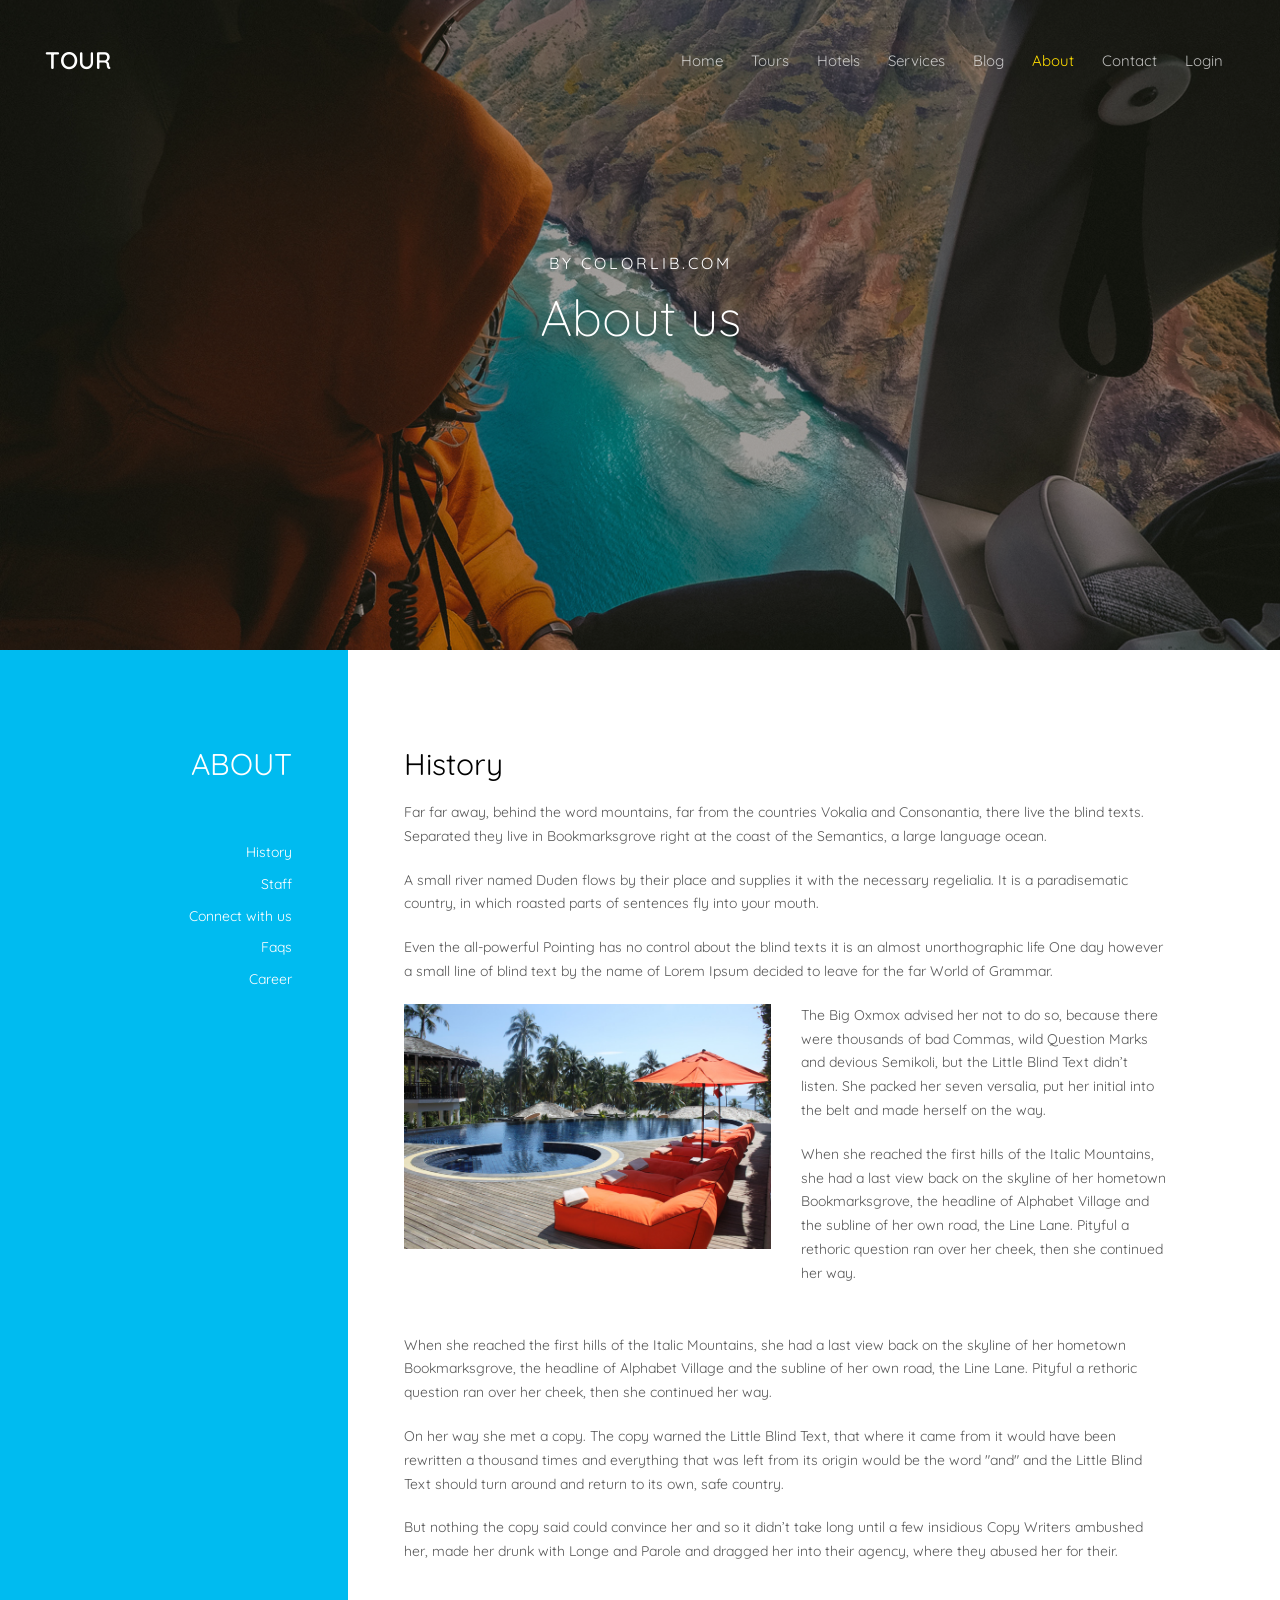
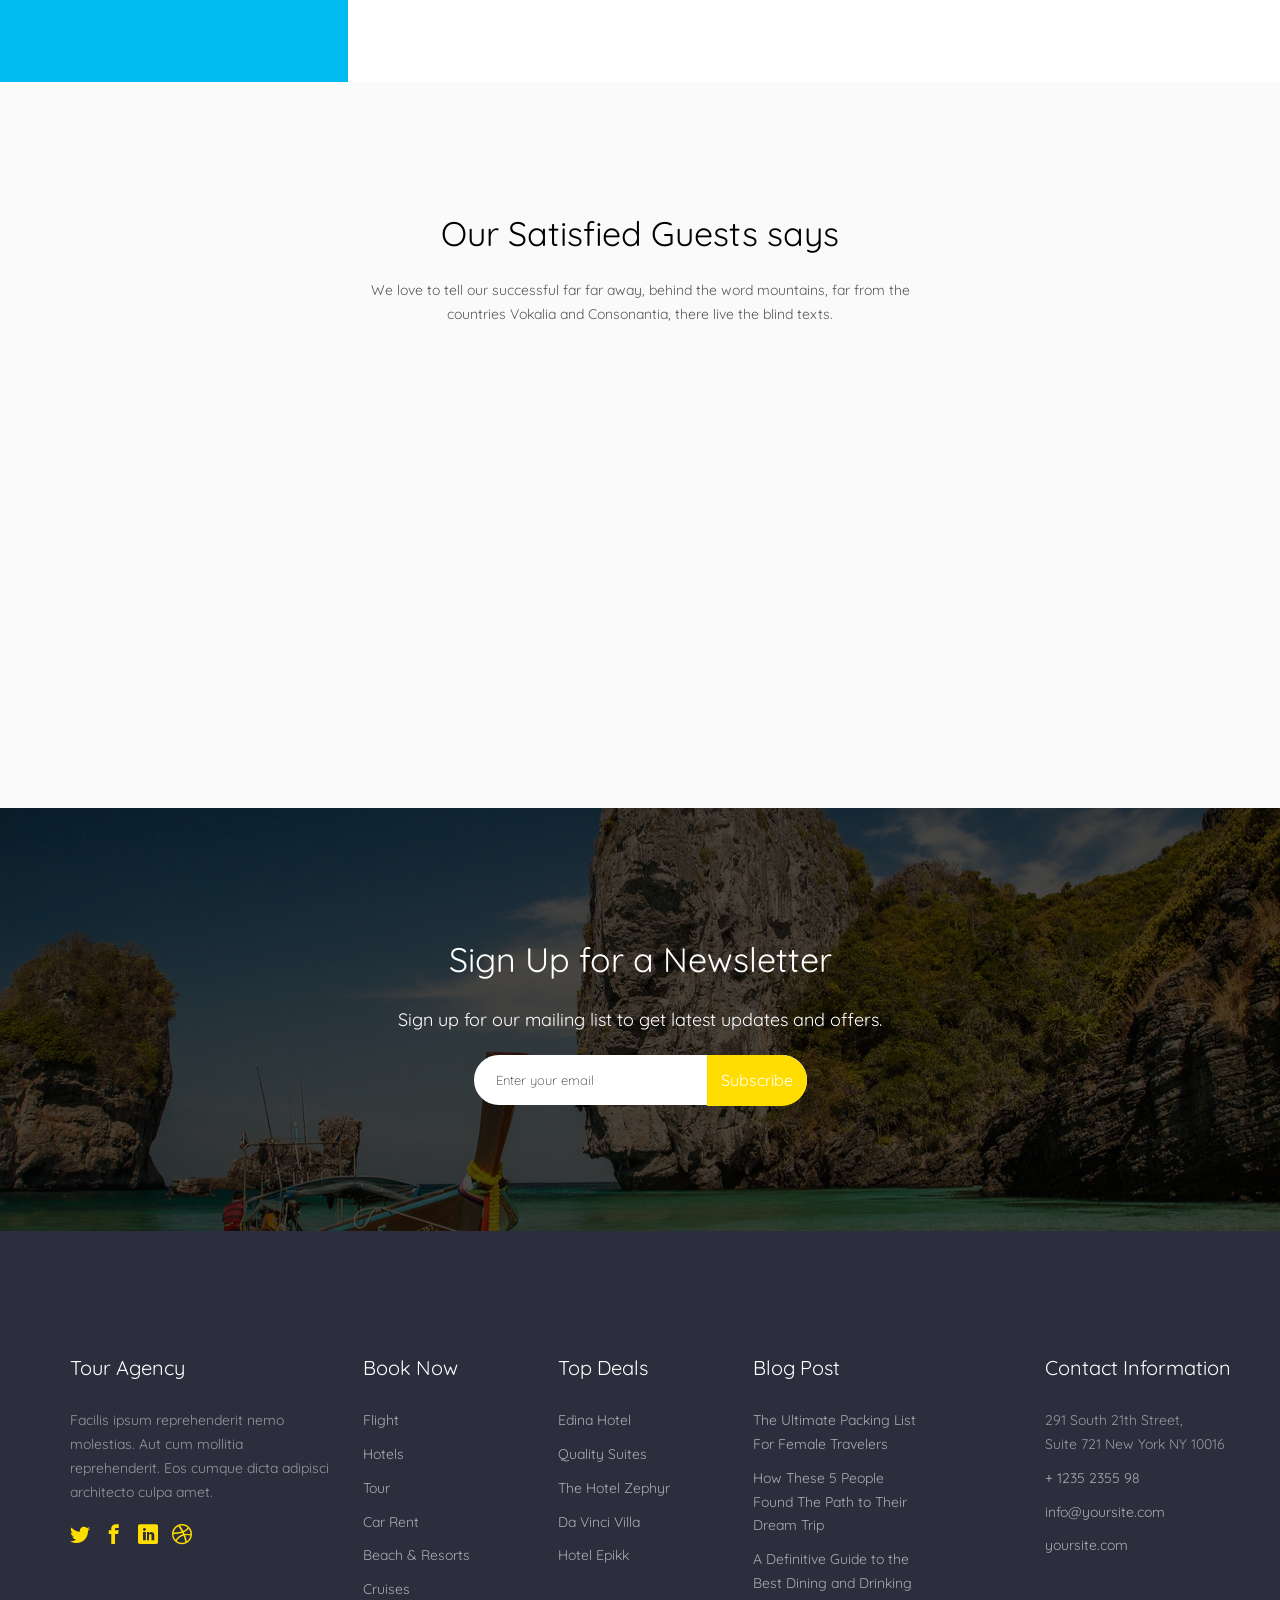
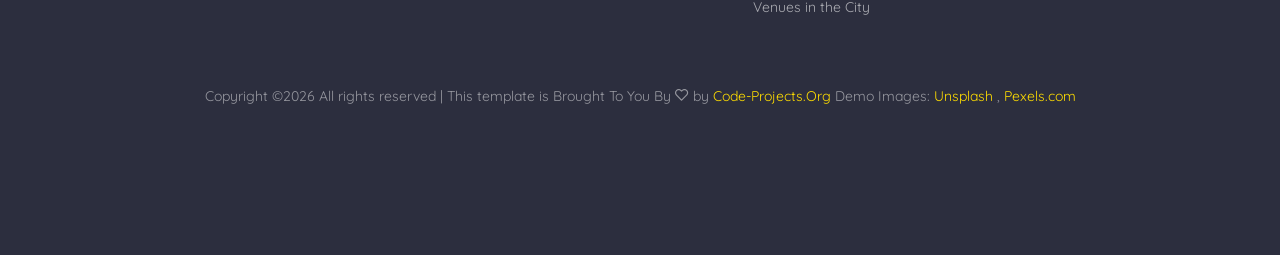
==== about.html @ 27e23cd4 "first" ====
<!DOCTYPE HTML>
<html>
	<head>
		<script src="https://assets.adobedtm.com/4ef014d90ea4/b63d1b15bfae/launch-63c313f4cd86-development.min.js" async></script>
		<meta charset="utf-8">
	<meta http-equiv="X-UA-Compatible" content="IE=edge">
	<title>Tour Template</title>
	<meta name="viewport" content="width=device-width, initial-scale=1">
	<meta name="description" content="" />
	<meta name="keywords" content="" />
	<meta name="author" content="" />

  <!-- Facebook and Twitter integration -->
	<meta property="og:title" content=""/>
	<meta property="og:image" content=""/>
	<meta property="og:url" content=""/>
	<meta property="og:site_name" content=""/>
	<meta property="og:description" content=""/>
	<meta name="twitter:title" content="" />
	<meta name="twitter:image" content="" />
	<meta name="twitter:url" content="" />
	<meta name="twitter:card" content="" />

	<link href="https://fonts.googleapis.com/css?family=Quicksand:300,400,500,700" rel="stylesheet">
	
	<!-- Animate.css -->
	<link rel="stylesheet" href="css/animate.css">
	<!-- Icomoon Icon Fonts-->
	<link rel="stylesheet" href="css/icomoon.css">
	<!-- Bootstrap  -->
	<link rel="stylesheet" href="css/bootstrap.css">

	<!-- Magnific Popup -->
	<link rel="stylesheet" href="css/magnific-popup.css">

	<!-- Flexslider  -->
	<link rel="stylesheet" href="css/flexslider.css">

	<!-- Owl Carousel -->
	<link rel="stylesheet" href="css/owl.carousel.min.css">
	<link rel="stylesheet" href="css/owl.theme.default.min.css">
	
	<!-- Date Picker -->
	<link rel="stylesheet" href="css/bootstrap-datepicker.css">
	<!-- Flaticons  -->
	<link rel="stylesheet" href="fonts/flaticon/font/flaticon.css">

	<!-- Theme style  -->
	<link rel="stylesheet" href="css/style.css">

	<!-- Modernizr JS -->
	<script src="js/modernizr-2.6.2.min.js"></script>
	<!-- FOR IE9 below -->
	<!--[if lt IE 9]>
	<script src="js/respond.min.js"></script>
	<![endif]-->
	<script src="js/dataLayer.js"></script>
	</head>
	<body>
		
	<div class="colorlib-loader"></div>

	<div id="page">
		<nav class="colorlib-nav" role="navigation">
			<div class="top-menu">
				<div class="container-fluid">
					<div class="row">
						<div class="col-xs-2">
							<div id="colorlib-logo"><a href="index.html">Tour</a></div>
						</div>
						<div class="col-xs-10 text-right menu-1">
							<ul>
								<li><a href="index.html">Home</a></li>
								<li class="has-dropdown">
									<a href="tours.html">Tours</a>
									<ul class="dropdown">
										<li><a href="#">Destination</a></li>
										<li><a href="#">Cruises</a></li>
										<li><a href="#">Hotels</a></li>
										<li><a href="#">Booking</a></li>
									</ul>
								</li>
								<li><a href="hotels.html">Hotels</a></li>
								<li><a href="services.html">Services</a></li>
								<li><a href="blog.html">Blog</a></li>
								<li class="active"><a href="about.html">About</a></li>
								<li><a href="contact.html">Contact</a></li>
								<li id="loggedIn"><a href="login.html">Login</a></li>
							</ul>
						</div>
					</div>
				</div>
			</div>
		</nav>
		<aside id="colorlib-hero">
			<div class="flexslider">
				<ul class="slides">
			   	<li style="background-image: url(images/cover-img-5.jpg);">
			   		<div class="overlay"></div>
			   		<div class="container-fluid">
			   			<div class="row">
				   			<div class="col-md-6 col-md-offset-3 col-sm-12 col-xs-12 slider-text">
				   				<div class="slider-text-inner text-center">
				   					<h2>by colorlib.com</h2>
				   					<h1>About us</h1>
				   				</div>
				   			</div>
				   		</div>
			   		</div>
			   	</li>
			  	</ul>
		  	</div>
		</aside>

		<div id="colorlib-about">
			<div class="container">
				<div class="row">
					<div class="about-flex">
						<div class="col-one-forth aside-stretch animate-box">
							<div class="row">
								<div class="col-md-12 about">
									<h2>About</h2>

									<ul>
										<li><a href="#">History</a></li>
										<li><a href="#">Staff</a></li>
										<li><a href="#">Connect with us</a></li>
										<li><a href="#">Faqs</a></li>
										<li><a href="#">Career</a></li>
									</ul>
								</div>
							</div>
						</div>
						<div class="col-three-forth animate-box">
							<h2>History</h2>
							<div class="row">
								<div class="col-md-12">
									<p>Far far away, behind the word mountains, far from the countries Vokalia and Consonantia, there live the blind texts. Separated they live in Bookmarksgrove right at the coast of the Semantics, a large language ocean.</p>

									<p>A small river named Duden flows by their place and supplies it with the necessary regelialia. It is a paradisematic country, in which roasted parts of sentences fly into your mouth.</p>

									<p>Even the all-powerful Pointing has no control about the blind texts it is an almost unorthographic life One day however a small line of blind text by the name of Lorem Ipsum decided to leave for the far World of Grammar.</p>

									<div class="row row-pb-sm">
										<div class="col-md-6">
											<img class="img-responsive" src="images/hotel-7.jpg" alt="">
										</div>
										<div class="col-md-6">
											<p>The Big Oxmox advised her not to do so, because there were thousands of bad Commas, wild Question Marks and devious Semikoli, but the Little Blind Text didn’t listen. She packed her seven versalia, put her initial into the belt and made herself on the way.</p>
											<p>When she reached the first hills of the Italic Mountains, she had a last view back on the skyline of her hometown Bookmarksgrove, the headline of Alphabet Village and the subline of her own road, the Line Lane. Pityful a rethoric question ran over her cheek, then she continued her way.</p>
										</div>
									</div>


									<p>When she reached the first hills of the Italic Mountains, she had a last view back on the skyline of her hometown Bookmarksgrove, the headline of Alphabet Village and the subline of her own road, the Line Lane. Pityful a rethoric question ran over her cheek, then she continued her way.</p>

									<p>On her way she met a copy. The copy warned the Little Blind Text, that where it came from it would have been rewritten a thousand times and everything that was left from its origin would be the word "and" and the Little Blind Text should turn around and return to its own, safe country.</p>

									<p>But nothing the copy said could convince her and so it didn’t take long until a few insidious Copy Writers ambushed her, made her drunk with Longe and Parole and dragged her into their agency, where they abused her for their.</p>
								</div>
							</div>
						</div>
					</div>
				</div>
			</div>
		</div>

		<div id="colorlib-testimony" class="colorlib-light-grey">
			<div class="container">
				<div class="row">
					<div class="col-md-6 col-md-offset-3 text-center colorlib-heading animate-box">
						<h2>Our Satisfied Guests says</h2>
						<p>We love to tell our successful far far away, behind the word mountains, far from the countries Vokalia and Consonantia, there live the blind texts.</p>
					</div>
				</div>
				<div class="row">
					<div class="col-md-8 col-md-offset-2 animate-box">						
						<div class="owl-carousel2">
							<div class="item">
								<div class="testimony text-center">
									<span class="img-user" style="background-image: url(images/person1.jpg);"></span>
									<span class="user">Alysha Myers</span>
									<small>Miami Florida, USA</small>
									<blockquote>
										<p>" A small river named Duden flows by their place and supplies it with the necessary regelialia.</p>
									</blockquote>
								</div>
							</div>
							<div class="item">
								<div class="testimony text-center">
									<span class="img-user" style="background-image: url(images/person2.jpg);"></span>
									<span class="user">James Fisher</span>
									<small>New York, USA</small>
									<blockquote>
										<p>One day however a small line of blind text by the name of Lorem Ipsum decided to leave for the far World of Grammar.</p>
									</blockquote>
								</div>
							</div>
							<div class="item">
								<div class="testimony text-center">
									<span class="img-user" style="background-image: url(images/person3.jpg);"></span>
									<span class="user">Jacob Webb</span>
									<small>Athens, Greece</small>
									<blockquote>
										<p>Alphabet Village and the subline of her own road, the Line Lane. Pityful a rethoric question ran over her cheek, then she continued her way.</p>
									</blockquote>
								</div>
							</div>
						</div>
					</div>
				</div>	
			</div>
		</div>

	
		<div id="colorlib-subscribe" style="background-image: url(images/img_bg_2.jpg);" data-stellar-background-ratio="0.5">
			<div class="overlay"></div>
			<div class="container">
				<div class="row">
					<div class="col-md-6 col-md-offset-3 text-center colorlib-heading animate-box">
						<h2>Sign Up for a Newsletter</h2>
						<p>Sign up for our mailing list to get latest updates and offers.</p>
						<form class="form-inline qbstp-header-subscribe">
							<div class="row">
								<div class="col-md-12 col-md-offset-0">
									<div class="form-group">
										<input type="text" class="form-control" id="email" placeholder="Enter your email">
										<button type="submit" class="btn btn-primary">Subscribe</button>
									</div>
								</div>
							</div>
						</form>
					</div>
				</div>
			</div>
		</div>

		<footer id="colorlib-footer" role="contentinfo">
			<div class="container">
				<div class="row row-pb-md">
					<div class="col-md-3 colorlib-widget">
						<h4>Tour Agency</h4>
						<p>Facilis ipsum reprehenderit nemo molestias. Aut cum mollitia reprehenderit. Eos cumque dicta adipisci architecto culpa amet.</p>
						<p>
							<ul class="colorlib-social-icons">
								<li><a href="#"><i class="icon-twitter"></i></a></li>
								<li><a href="#"><i class="icon-facebook"></i></a></li>
								<li><a href="#"><i class="icon-linkedin"></i></a></li>
								<li><a href="#"><i class="icon-dribbble"></i></a></li>
							</ul>
						</p>
					</div>
					<div class="col-md-2 colorlib-widget">
						<h4>Book Now</h4>
						<p>
							<ul class="colorlib-footer-links">
								<li><a href="#">Flight</a></li>
								<li><a href="#">Hotels</a></li>
								<li><a href="#">Tour</a></li>
								<li><a href="#">Car Rent</a></li>
								<li><a href="#">Beach &amp; Resorts</a></li>
								<li><a href="#">Cruises</a></li>
							</ul>
						</p>
					</div>
					<div class="col-md-2 colorlib-widget">
						<h4>Top Deals</h4>
						<p>
							<ul class="colorlib-footer-links">
								<li><a href="#">Edina Hotel</a></li>
								<li><a href="#">Quality Suites</a></li>
								<li><a href="#">The Hotel Zephyr</a></li>
								<li><a href="#">Da Vinci Villa</a></li>
								<li><a href="#">Hotel Epikk</a></li>
							</ul>
						</p>
					</div>
					<div class="col-md-2">
						<h4>Blog Post</h4>
						<ul class="colorlib-footer-links">
							<li><a href="#">The Ultimate Packing List For Female Travelers</a></li>
							<li><a href="#">How These 5 People Found The Path to Their Dream Trip</a></li>
							<li><a href="#">A Definitive Guide to the Best Dining and Drinking Venues in the City</a></li>
						</ul>
					</div>

					<div class="col-md-3 col-md-push-1">
						<h4>Contact Information</h4>
						<ul class="colorlib-footer-links">
							<li>291 South 21th Street, <br> Suite 721 New York NY 10016</li>
							<li><a href="tel://1234567920">+ 1235 2355 98</a></li>
							<li><a href="mailto:info@yoursite.com">info@yoursite.com</a></li>
							<li><a href="#">yoursite.com</a></li>
						</ul>
					</div>
				</div>
				<div class="row">
					<div class="col-md-12 text-center">
						<p>
					<!-- Link back to Colorlib can't be removed. Template is licensed under CC BY 3.0. -->
Copyright &copy;<script>document.write(new Date().getFullYear());</script> All rights reserved | This template is Brought To You By <i class="icon-heart2" aria-hidden="true"></i> by <a href="https://colorlib.com" target="_blank">Code-Projects.Org</a>
<!-- Link back to Colorlib can't be removed. Template is licensed under CC BY 3.0. --></span> 
							<span class="block">Demo Images: <a href="http://unsplash.co/" target="_blank">Unsplash</a> , <a href="http://pexels.com/" target="_blank">Pexels.com</a></span>
						</p>
					</div>
				</div>
			</div>
		</footer>
	</div>

	<div class="gototop js-top">
		<a href="#" class="js-gotop"><i class="icon-arrow-up2"></i></a>
	</div>

	<!-- jQuery -->
	<script src="js/jquery.min.js"></script>
	<!-- jQuery Easing -->
	<script src="js/jquery.easing.1.3.js"></script>
	<!-- Bootstrap -->
	<script src="js/bootstrap.min.js"></script>
	<!-- Waypoints -->
	<script src="js/jquery.waypoints.min.js"></script>
	<!-- Flexslider -->
	<script src="js/jquery.flexslider-min.js"></script>
	<!-- Owl carousel -->
	<script src="js/owl.carousel.min.js"></script>
	<!-- Magnific Popup -->
	<script src="js/jquery.magnific-popup.min.js"></script>
	<script src="js/magnific-popup-options.js"></script>
	<!-- Date Picker -->
	<script src="js/bootstrap-datepicker.js"></script>
	<!-- Stellar Parallax -->
	<script src="js/jquery.stellar.min.js"></script>

	<!-- Main -->
	<script src="js/main.js"></script>

	</body>
	<script>
		if(localStorage.getItem("loginStatus")){
			document.getElementById("loggedIn").innerHTML = "<a href='logout.html'>logout</a>"
			console.log(document.getElementById("loggedIn").innerHTML);
		}
		</script>
</html>
---- css/icomoon.css ----
@font-face {
  font-family: 'icomoon';
  src:  url('fonts/icomoon.eot?tmere9');
  src:  url('fonts/icomoon.eot?tmere9#iefix') format('embedded-opentype'),
    url('fonts/icomoon.ttf?tmere9') format('truetype'),
    url('fonts/icomoon.woff?tmere9') format('woff'),
    url('fonts/icomoon.svg?tmere9#icomoon') format('svg');
  font-weight: normal;
  font-style: normal;
}

[class^="icon-"], [class*=" icon-"] {
  /* use !important to prevent issues with browser extensions that change fonts */
  font-family: 'icomoon' !important;
  speak: none;
  font-style: normal;
  font-weight: normal;
  font-variant: normal;
  text-transform: none;
  line-height: 1;

  /* Better Font Rendering =========== */
  -webkit-font-smoothing: antialiased;
  -moz-osx-font-smoothing: grayscale;
}

.icon-activity:before {
  content: "\e900";
}
.icon-airplay:before {
  content: "\e901";
}
.icon-alert-circle:before {
  content: "\e902";
}
.icon-alert-octagon:before {
  content: "\e903";
}
.icon-alert-triangle:before {
  content: "\e904";
}
.icon-align-center:before {
  content: "\e905";
}
.icon-align-justify:before {
  content: "\e906";
}
.icon-align-left:before {
  content: "\e907";
}
.icon-align-right:before {
  content: "\e908";
}
.icon-anchor:before {
  content: "\e909";
}
.icon-aperture:before {
  content: "\e90a";
}
.icon-arrow-down3:before {
  content: "\e90b";
}
.icon-arrow-down-circle:before {
  content: "\e90c";
}
.icon-arrow-down-left3:before {
  content: "\e90d";
}
.icon-arrow-down-right3:before {
  content: "\e90e";
}
.icon-arrow-left3:before {
  content: "\e90f";
}
.icon-arrow-left-circle:before {
  content: "\e910";
}
.icon-arrow-right3:before {
  content: "\e911";
}
.icon-arrow-right-circle:before {
  content: "\e912";
}
.icon-arrow-up3:before {
  content: "\e913";
}
.icon-arrow-up-circle:before {
  content: "\e914";
}
.icon-arrow-up-left3:before {
  content: "\e915";
}
.icon-arrow-up-right3:before {
  content: "\e916";
}
.icon-at-sign:before {
  content: "\e917";
}
.icon-award:before {
  content: "\e918";
}
.icon-bar-chart:before {
  content: "\e919";
}
.icon-bar-chart-2:before {
  content: "\e91a";
}
.icon-battery:before {
  content: "\e91b";
}
.icon-battery-charging:before {
  content: "\e91c";
}
.icon-bell2:before {
  content: "\e91d";
}
.icon-bell-off:before {
  content: "\e91e";
}
.icon-bluetooth:before {
  content: "\e91f";
}
.icon-bold2:before {
  content: "\e920";
}
.icon-book2:before {
  content: "\e921";
}
.icon-book-open:before {
  content: "\e922";
}
.icon-bookmark2:before {
  content: "\e923";
}
.icon-box:before {
  content: "\e924";
}
.icon-briefcase2:before {
  content: "\e925";
}
.icon-calendar2:before {
  content: "\e926";
}
.icon-camera2:before {
  content: "\e927";
}
.icon-camera-off:before {
  content: "\e928";
}
.icon-cast:before {
  content: "\e929";
}
.icon-check:before {
  content: "\e92a";
}
.icon-check-circle:before {
  content: "\e92b";
}
.icon-check-square:before {
  content: "\e92c";
}
.icon-chevron-down:before {
  content: "\e92d";
}
.icon-chevron-left:before {
  content: "\e92e";
}
.icon-chevron-right:before {
  content: "\e92f";
}
.icon-chevron-up:before {
  content: "\e930";
}
.icon-chevrons-down:before {
  content: "\e931";
}
.icon-chevrons-left:before {
  content: "\e932";
}
.icon-chevrons-right:before {
  content: "\e933";
}
.icon-chevrons-up:before {
  content: "\e934";
}
.icon-chrome2:before {
  content: "\e935";
}
.icon-circle:before {
  content: "\e936";
}
.icon-clipboard2:before {
  content: "\e937";
}
.icon-clock3:before {
  content: "\e938";
}
.icon-cloud2:before {
  content: "\e939";
}
.icon-cloud-drizzle:before {
  content: "\e93a";
}
.icon-cloud-lightning:before {
  content: "\e93b";
}
.icon-cloud-off:before {
  content: "\e93c";
}
.icon-cloud-rain:before {
  content: "\e93d";
}
.icon-cloud-snow:before {
  content: "\e93e";
}
.icon-code:before {
  content: "\e93f";
}
.icon-codepen2:before {
  content: "\e940";
}
.icon-command2:before {
  content: "\e941";
}
.icon-compass3:before {
  content: "\e942";
}
.icon-copy2:before {
  content: "\e943";
}
.icon-corner-down-left:before {
  content: "\e944";
}
.icon-corner-down-right:before {
  content: "\e945";
}
.icon-corner-left-down:before {
  content: "\e946";
}
.icon-corner-left-up:before {
  content: "\e947";
}
.icon-corner-right-down:before {
  content: "\e948";
}
.icon-corner-right-up:before {
  content: "\e949";
}
.icon-corner-up-left:before {
  content: "\e94a";
}
.icon-corner-up-right:before {
  content: "\e94b";
}
.icon-cpu:before {
  content: "\e94c";
}
.icon-credit-card2:before {
  content: "\e94d";
}
.icon-crop2:before {
  content: "\e94e";
}
.icon-crosshair:before {
  content: "\e94f";
}
.icon-database2:before {
  content: "\e950";
}
.icon-delete:before {
  content: "\e951";
}
.icon-disc:before {
  content: "\e952";
}
.icon-dollar-sign:before {
  content: "\e953";
}
.icon-download4:before {
  content: "\e954";
}
.icon-download-cloud:before {
  content: "\e955";
}
.icon-droplet2:before {
  content: "\e956";
}
.icon-edit:before {
  content: "\e957";
}
.icon-edit-2:before {
  content: "\e958";
}
.icon-edit-3:before {
  content: "\e959";
}
.icon-external-link:before {
  content: "\e95a";
}
.icon-eye2:before {
  content: "\e95b";
}
.icon-eye-off:before {
  content: "\e95c";
}
.icon-facebook3:before {
  content: "\e95d";
}
.icon-fast-forward:before {
  content: "\e95e";
}
.icon-feather:before {
  content: "\e95f";
}
.icon-file:before {
  content: "\e960";
}
.icon-file-minus:before {
  content: "\e961";
}
.icon-file-plus:before {
  content: "\e962";
}
.icon-file-text3:before {
  content: "\e963";
}
.icon-film2:before {
  content: "\e964";
}
.icon-filter2:before {
  content: "\e965";
}
.icon-flag2:before {
  content: "\e966";
}
.icon-folder2:before {
  content: "\e967";
}
.icon-folder-minus2:before {
  content: "\e968";
}
.icon-folder-plus2:before {
  content: "\e969";
}
.icon-git-branch:before {
  content: "\e96a";
}
.icon-git-commit:before {
  content: "\e96b";
}
.icon-git-merge:before {
  content: "\e96c";
}
.icon-git-pull-request:before {
  content: "\e96d";
}
.icon-github2:before {
  content: "\e96e";
}
.icon-gitlab:before {
  content: "\e96f";
}
.icon-globe:before {
  content: "\e970";
}
.icon-grid:before {
  content: "\e971";
}
.icon-hard-drive:before {
  content: "\e972";
}
.icon-hash:before {
  content: "\e973";
}
.icon-headphones2:before {
  content: "\e974";
}
.icon-heart2:before {
  content: "\e975";
}
.icon-help-circle:before {
  content: "\e976";
}
.icon-home4:before {
  content: "\e977";
}
.icon-image2:before {
  content: "\e978";
}
.icon-inbox:before {
  content: "\e979";
}
.icon-info2:before {
  content: "\e97a";
}
.icon-instagram2:before {
  content: "\e97b";
}
.icon-italic2:before {
  content: "\e97c";
}
.icon-layers:before {
  content: "\e97d";
}
.icon-layout:before {
  content: "\e97e";
}
.icon-life-buoy:before {
  content: "\e97f";
}
.icon-link2:before {
  content: "\e980";
}
.icon-link-2:before {
  content: "\e981";
}
.icon-linkedin3:before {
  content: "\e982";
}
.icon-list3:before {
  content: "\e983";
}
.icon-loader:before {
  content: "\e984";
}
.icon-lock2:before {
  content: "\e985";
}
.icon-log-in:before {
  content: "\e986";
}
.icon-log-out:before {
  content: "\e987";
}
.icon-mail5:before {
  content: "\e988";
}
.icon-map3:before {
  content: "\e989";
}
.icon-map-pin:before {
  content: "\e98a";
}
.icon-maximize:before {
  content: "\e98b";
}
.icon-maximize-2:before {
  content: "\e98c";
}
.icon-menu5:before {
  content: "\e98d";
}
.icon-message-circle:before {
  content: "\e98e";
}
.icon-message-square:before {
  content: "\e98f";
}
.icon-mic2:before {
  content: "\e990";
}
.icon-mic-off:before {
  content: "\e991";
}
.icon-minimize:before {
  content: "\e992";
}
.icon-minimize-2:before {
  content: "\e993";
}
.icon-minus2:before {
  content: "\e994";
}
.icon-minus-circle:before {
  content: "\e995";
}
.icon-minus-square:before {
  content: "\e996";
}
.icon-monitor:before {
  content: "\e997";
}
.icon-moon:before {
  content: "\e998";
}
.icon-more-horizontal:before {
  content: "\e999";
}
.icon-more-vertical:before {
  content: "\e99a";
}
.icon-move:before {
  content: "\e99b";
}
.icon-music2:before {
  content: "\e99c";
}
.icon-navigation:before {
  content: "\e99d";
}
.icon-navigation-2:before {
  content: "\e99e";
}
.icon-octagon:before {
  content: "\e99f";
}
.icon-package:before {
  content: "\e9a0";
}
.icon-paperclip:before {
  content: "\e9a1";
}
.icon-pause3:before {
  content: "\e9a2";
}
.icon-pause-circle:before {
  content: "\e9a3";
}
.icon-percent:before {
  content: "\e9a4";
}
.icon-phone2:before {
  content: "\e9a5";
}
.icon-phone-call:before {
  content: "\e9a6";
}
.icon-phone-forwarded:before {
  content: "\e9a7";
}
.icon-phone-incoming:before {
  content: "\e9a8";
}
.icon-phone-missed:before {
  content: "\e9a9";
}
.icon-phone-off:before {
  content: "\e9aa";
}
.icon-phone-outgoing:before {
  content: "\e9ab";
}
.icon-pie-chart2:before {
  content: "\e9ac";
}
.icon-play4:before {
  content: "\e9ad";
}
.icon-play-circle:before {
  content: "\e9ae";
}
.icon-plus2:before {
  content: "\e9af";
}
.icon-plus-circle:before {
  content: "\e9b0";
}
.icon-plus-square:before {
  content: "\e9b1";
}
.icon-pocket:before {
  content: "\e9b2";
}
.icon-power2:before {
  content: "\e9b3";
}
.icon-printer2:before {
  content: "\e9b4";
}
.icon-radio:before {
  content: "\e9b5";
}
.icon-refresh-ccw:before {
  content: "\e9b6";
}
.icon-refresh-cw:before {
  content: "\e9b7";
}
.icon-repeat:before {
  content: "\e9b8";
}
.icon-rewind:before {
  content: "\e9b9";
}
.icon-rotate-ccw:before {
  content: "\e9ba";
}
.icon-rotate-cw:before {
  content: "\e9bb";
}
.icon-rss3:before {
  content: "\e9bc";
}
.icon-save:before {
  content: "\e9bd";
}
.icon-scissors2:before {
  content: "\e9be";
}
.icon-search2:before {
  content: "\e9bf";
}
.icon-send:before {
  content: "\e9c0";
}
.icon-server:before {
  content: "\e9c1";
}
.icon-settings:before {
  content: "\e9c2";
}
.icon-share3:before {
  content: "\e9c3";
}
.icon-share-2:before {
  content: "\e9c4";
}
.icon-shield2:before {
  content: "\e9c5";
}
.icon-shield-off:before {
  content: "\e9c6";
}
.icon-shopping-bag:before {
  content: "\e9c7";
}
.icon-shopping-cart:before {
  content: "\e9c8";
}
.icon-shuffle2:before {
  content: "\e9c9";
}
.icon-sidebar:before {
  content: "\e9ca";
}
.icon-skip-back:before {
  content: "\e9cb";
}
.icon-skip-forward:before {
  content: "\e9cc";
}
.icon-slack:before {
  content: "\e9cd";
}
.icon-slash:before {
  content: "\e9ce";
}
.icon-sliders:before {
  content: "\e9cf";
}
.icon-smartphone:before {
  content: "\e9d0";
}
.icon-speaker:before {
  content: "\e9d1";
}
.icon-square:before {
  content: "\e9d2";
}
.icon-star:before {
  content: "\e9d3";
}
.icon-stop-circle:before {
  content: "\e9d4";
}
.icon-sun2:before {
  content: "\e9d5";
}
.icon-sunrise:before {
  content: "\e9d6";
}
.icon-sunset:before {
  content: "\e9d7";
}
.icon-tablet2:before {
  content: "\e9d8";
}
.icon-tag:before {
  content: "\e9d9";
}
.icon-target2:before {
  content: "\e9da";
}
.icon-terminal2:before {
  content: "\e9db";
}
.icon-thermometer:before {
  content: "\e9dc";
}
.icon-thumbs-down:before {
  content: "\e9dd";
}
.icon-thumbs-up:before {
  content: "\e9de";
}
.icon-toggle-left:before {
  content: "\e9df";
}
.icon-toggle-right:before {
  content: "\e9e0";
}
.icon-trash:before {
  content: "\e9e1";
}
.icon-trash-2:before {
  content: "\e9e2";
}
.icon-trending-down:before {
  content: "\e9e3";
}
.icon-trending-up:before {
  content: "\e9e4";
}
.icon-triangle:before {
  content: "\e9e5";
}
.icon-truck2:before {
  content: "\e9e6";
}
.icon-tv2:before {
  content: "\e9e7";
}
.icon-twitter2:before {
  content: "\e9e8";
}
.icon-type:before {
  content: "\e9e9";
}
.icon-umbrella:before {
  content: "\e9ea";
}
.icon-underline2:before {
  content: "\e9eb";
}
.icon-unlock:before {
  content: "\e9ec";
}
.icon-upload4:before {
  content: "\e9ed";
}
.icon-upload-cloud:before {
  content: "\e9ee";
}
.icon-user2:before {
  content: "\e9ef";
}
.icon-user-check2:before {
  content: "\e9f0";
}
.icon-user-minus2:before {
  content: "\e9f1";
}
.icon-user-plus2:before {
  content: "\e9f2";
}
.icon-user-x:before {
  content: "\e9f3";
}
.icon-users2:before {
  content: "\e9f4";
}
.icon-video:before {
  content: "\e9f5";
}
.icon-video-off:before {
  content: "\e9f6";
}
.icon-voicemail:before {
  content: "\e9f7";
}
.icon-volume:before {
  content: "\e9f8";
}
.icon-volume-1:before {
  content: "\e9f9";
}
.icon-volume-2:before {
  content: "\e9fa";
}
.icon-volume-x:before {
  content: "\e9fb";
}
.icon-watch:before {
  content: "\e9fc";
}
.icon-wifi:before {
  content: "\e9fd";
}
.icon-wifi-off:before {
  content: "\e9fe";
}
.icon-wind:before {
  content: "\e9ff";
}
.icon-x:before {
  content: "\ea00";
}
.icon-x-circle:before {
  content: "\ea01";
}
.icon-x-square:before {
  content: "\ea02";
}
.icon-zap:before {
  content: "\ea03";
}
.icon-zap-off:before {
  content: "\ea04";
}
.icon-zoom-in2:before {
  content: "\ea05";
}
.icon-zoom-out2:before {
  content: "\ea06";
}
.icon-times:before {
  content: "\ea07";
}
.icon-tick:before {
  content: "\ea08";
}
.icon-plus3:before {
  content: "\ea09";
}
.icon-minus3:before {
  content: "\ea0a";
}
.icon-equals:before {
  content: "\ea0b";
}
.icon-divide:before {
  content: "\ea0c";
}
.icon-chevron-right2:before {
  content: "\ea0d";
}
.icon-chevron-left2:before {
  content: "\ea0e";
}
.icon-arrow-right-thick:before {
  content: "\ea0f";
}
.icon-arrow-left-thick:before {
  content: "\ea10";
}
.icon-th-small:before {
  content: "\ea11";
}
.icon-th-menu:before {
  content: "\ea12";
}
.icon-th-list:before {
  content: "\ea13";
}
.icon-th-large:before {
  content: "\ea14";
}
.icon-home5:before {
  content: "\ea15";
}
.icon-arrow-forward:before {
  content: "\ea16";
}
.icon-arrow-back:before {
  content: "\ea17";
}
.icon-rss4:before {
  content: "\ea18";
}
.icon-location3:before {
  content: "\ea19";
}
.icon-link3:before {
  content: "\ea1a";
}
.icon-image3:before {
  content: "\ea1b";
}
.icon-arrow-up-thick:before {
  content: "\ea1c";
}
.icon-arrow-down-thick:before {
  content: "\ea1d";
}
.icon-starburst:before {
  content: "\ea1e";
}
.icon-starburst-outline:before {
  content: "\ea1f";
}
.icon-star2:before {
  content: "\ea20";
}
.icon-flow-children:before {
  content: "\ea21";
}
.icon-export:before {
  content: "\ea22";
}
.icon-delete2:before {
  content: "\ea23";
}
.icon-delete-outline:before {
  content: "\ea24";
}
.icon-cloud-storage:before {
  content: "\ea25";
}
.icon-wi-fi:before {
  content: "\ea26";
}
.icon-heart3:before {
  content: "\ea27";
}
.icon-flash:before {
  content: "\ea28";
}
.icon-cancel:before {
  content: "\ea29";
}
.icon-backspace:before {
  content: "\ea2a";
}
.icon-attachment2:before {
  content: "\ea2b";
}
.icon-arrow-move:before {
  content: "\ea2c";
}
.icon-warning2:before {
  content: "\ea2d";
}
.icon-user3:before {
  content: "\ea2e";
}
.icon-radar:before {
  content: "\ea2f";
}
.icon-lock-open:before {
  content: "\ea30";
}
.icon-lock-closed:before {
  content: "\ea31";
}
.icon-location-arrow:before {
  content: "\ea32";
}
.icon-info3:before {
  content: "\ea33";
}
.icon-user-delete:before {
  content: "\ea34";
}
.icon-user-add:before {
  content: "\ea35";
}
.icon-media-pause:before {
  content: "\ea36";
}
.icon-group:before {
  content: "\ea37";
}
.icon-chart-pie:before {
  content: "\ea38";
}
.icon-chart-line:before {
  content: "\ea39";
}
.icon-chart-bar:before {
  content: "\ea3a";
}
.icon-chart-area:before {
  content: "\ea3b";
}
.icon-video2:before {
  content: "\ea3c";
}
.icon-point-of-interest:before {
  content: "\ea3d";
}
.icon-infinity:before {
  content: "\ea3e";
}
.icon-globe2:before {
  content: "\ea3f";
}
.icon-eye3:before {
  content: "\ea40";
}
.icon-cog2:before {
  content: "\ea41";
}
.icon-camera3:before {
  content: "\ea42";
}
.icon-upload5:before {
  content: "\ea43";
}
.icon-scissors3:before {
  content: "\ea44";
}
.icon-refresh:before {
  content: "\ea45";
}
.icon-pin:before {
  content: "\ea46";
}
.icon-key3:before {
  content: "\ea47";
}
.icon-info-large:before {
  content: "\ea48";
}
.icon-eject2:before {
  content: "\ea49";
}
.icon-download5:before {
  content: "\ea4a";
}
.icon-zoom:before {
  content: "\ea4b";
}
.icon-zoom-out3:before {
  content: "\ea4c";
}
.icon-zoom-in3:before {
  content: "\ea4d";
}
.icon-sort-numerically:before {
  content: "\ea4e";
}
.icon-sort-alphabetically:before {
  content: "\ea4f";
}
.icon-input-checked:before {
  content: "\ea50";
}
.icon-calender:before {
  content: "\ea51";
}
.icon-world:before {
  content: "\ea52";
}
.icon-notes:before {
  content: "\ea53";
}
.icon-code2:before {
  content: "\ea54";
}
.icon-arrow-sync:before {
  content: "\ea55";
}
.icon-arrow-shuffle:before {
  content: "\ea56";
}
.icon-arrow-repeat:before {
  content: "\ea57";
}
.icon-arrow-minimise:before {
  content: "\ea58";
}
.icon-arrow-maximise:before {
  content: "\ea59";
}
.icon-arrow-loop:before {
  content: "\ea5a";
}
.icon-anchor2:before {
  content: "\ea5b";
}
.icon-spanner:before {
  content: "\ea5c";
}
.icon-puzzle:before {
  content: "\ea5d";
}
.icon-power3:before {
  content: "\ea5e";
}
.icon-plane:before {
  content: "\ea5f";
}
.icon-pi:before {
  content: "\ea60";
}
.icon-phone3:before {
  content: "\ea61";
}
.icon-microphone:before {
  content: "\ea62";
}
.icon-media-rewind:before {
  content: "\ea63";
}
.icon-flag3:before {
  content: "\ea64";
}
.icon-adjust-brightness:before {
  content: "\ea65";
}
.icon-waves:before {
  content: "\ea66";
}
.icon-social-twitter:before {
  content: "\ea67";
}
.icon-social-facebook:before {
  content: "\ea68";
}
.icon-social-dribbble:before {
  content: "\ea69";
}
.icon-media-stop:before {
  content: "\ea6a";
}
.icon-media-record:before {
  content: "\ea6b";
}
.icon-media-play:before {
  content: "\ea6c";
}
.icon-media-fast-forward:before {
  content: "\ea6d";
}
.icon-media-eject:before {
  content: "\ea6e";
}
.icon-social-vimeo:before {
  content: "\ea6f";
}
.icon-social-tumbler:before {
  content: "\ea70";
}
.icon-social-skype:before {
  content: "\ea71";
}
.icon-social-pinterest:before {
  content: "\ea72";
}
.icon-social-linkedin:before {
  content: "\ea73";
}
.icon-social-last-fm:before {
  content: "\ea74";
}
.icon-social-github:before {
  content: "\ea75";
}
.icon-social-flickr:before {
  content: "\ea76";
}
.icon-at:before {
  content: "\ea77";
}
.icon-times-outline:before {
  content: "\ea78";
}
.icon-plus-outline:before {
  content: "\ea79";
}
.icon-minus-outline:before {
  content: "\ea7a";
}
.icon-tick-outline:before {
  content: "\ea7b";
}
.icon-th-large-outline:before {
  content: "\ea7c";
}
.icon-equals-outline:before {
  content: "\ea7d";
}
.icon-divide-outline:before {
  content: "\ea7e";
}
.icon-chevron-right-outline:before {
  content: "\ea7f";
}
.icon-chevron-left-outline:before {
  content: "\ea80";
}
.icon-arrow-right-outline:before {
  content: "\ea81";
}
.icon-arrow-left-outline:before {
  content: "\ea82";
}
.icon-th-small-outline:before {
  content: "\ea83";
}
.icon-th-menu-outline:before {
  content: "\ea84";
}
.icon-th-list-outline:before {
  content: "\ea85";
}
.icon-news:before {
  content: "\ea86";
}
.icon-home-outline:before {
  content: "\ea87";
}
.icon-arrow-up-outline:before {
  content: "\ea88";
}
.icon-arrow-forward-outline:before {
  content: "\ea89";
}
.icon-arrow-down-outline:before {
  content: "\ea8a";
}
.icon-arrow-back-outline:before {
  content: "\ea8b";
}
.icon-trash2:before {
  content: "\ea8c";
}
.icon-rss-outline:before {
  content: "\ea8d";
}
.icon-message:before {
  content: "\ea8e";
}
.icon-location-outline:before {
  content: "\ea8f";
}
.icon-link-outline:before {
  content: "\ea90";
}
.icon-image-outline:before {
  content: "\ea91";
}
.icon-export-outline:before {
  content: "\ea92";
}
.icon-cross2:before {
  content: "\ea93";
}
.icon-wi-fi-outline:before {
  content: "\ea94";
}
.icon-star-outline:before {
  content: "\ea95";
}
.icon-media-pause-outline:before {
  content: "\ea96";
}
.icon-mail6:before {
  content: "\ea97";
}
.icon-heart-outline:before {
  content: "\ea98";
}
.icon-flash-outline:before {
  content: "\ea99";
}
.icon-cancel-outline:before {
  content: "\ea9a";
}
.icon-beaker:before {
  content: "\ea9b";
}
.icon-arrow-move-outline:before {
  content: "\ea9c";
}
.icon-watch2:before {
  content: "\ea9d";
}
.icon-warning-outline:before {
  content: "\ea9e";
}
.icon-time:before {
  content: "\ea9f";
}
.icon-radar-outline:before {
  content: "\eaa0";
}
.icon-lock-open-outline:before {
  content: "\eaa1";
}
.icon-location-arrow-outline:before {
  content: "\eaa2";
}
.icon-info-outline:before {
  content: "\eaa3";
}
.icon-backspace-outline:before {
  content: "\eaa4";
}
.icon-attachment-outline:before {
  content: "\eaa5";
}
.icon-user-outline:before {
  content: "\eaa6";
}
.icon-user-delete-outline:before {
  content: "\eaa7";
}
.icon-user-add-outline:before {
  content: "\eaa8";
}
.icon-lock-closed-outline:before {
  content: "\eaa9";
}
.icon-group-outline:before {
  content: "\eaaa";
}
.icon-chart-pie-outline:before {
  content: "\eaab";
}
.icon-chart-line-outline:before {
  content: "\eaac";
}
.icon-chart-bar-outline:before {
  content: "\eaad";
}
.icon-chart-area-outline:before {
  content: "\eaae";
}
.icon-video-outline:before {
  content: "\eaaf";
}
.icon-point-of-interest-outline:before {
  content: "\eab0";
}
.icon-map4:before {
  content: "\eab1";
}
.icon-key-outline:before {
  content: "\eab2";
}
.icon-infinity-outline:before {
  content: "\eab3";
}
.icon-globe-outline:before {
  content: "\eab4";
}
.icon-eye-outline:before {
  content: "\eab5";
}
.icon-cog-outline:before {
  content: "\eab6";
}
.icon-camera-outline:before {
  content: "\eab7";
}
.icon-upload-outline:before {
  content: "\eab8";
}
.icon-support:before {
  content: "\eab9";
}
.icon-scissors-outline:before {
  content: "\eaba";
}
.icon-refresh-outline:before {
  content: "\eabb";
}
.icon-info-large-outline:before {
  content: "\eabc";
}
.icon-eject-outline:before {
  content: "\eabd";
}
.icon-download-outline:before {
  content: "\eabe";
}
.icon-battery-mid:before {
  content: "\eabf";
}
.icon-battery-low:before {
  content: "\eac0";
}
.icon-battery-high:before {
  content: "\eac1";
}
.icon-zoom-outline:before {
  content: "\eac2";
}
.icon-zoom-out-outline:before {
  content: "\eac3";
}
.icon-zoom-in-outline:before {
  content: "\eac4";
}
.icon-tag2:before {
  content: "\eac5";
}
.icon-tabs-outline:before {
  content: "\eac6";
}
.icon-pin-outline:before {
  content: "\eac7";
}
.icon-message-typing:before {
  content: "\eac8";
}
.icon-directions:before {
  content: "\eac9";
}
.icon-battery-full:before {
  content: "\eaca";
}
.icon-battery-charge:before {
  content: "\eacb";
}
.icon-pipette:before {
  content: "\eacc";
}
.icon-pencil3:before {
  content: "\eacd";
}
.icon-folder3:before {
  content: "\eace";
}
.icon-folder-delete:before {
  content: "\eacf";
}
.icon-folder-add:before {
  content: "\ead0";
}
.icon-edit2:before {
  content: "\ead1";
}
.icon-document:before {
  content: "\ead2";
}
.icon-document-delete:before {
  content: "\ead3";
}
.icon-document-add:before {
  content: "\ead4";
}
.icon-brush:before {
  content: "\ead5";
}
.icon-thumbs-up2:before {
  content: "\ead6";
}
.icon-thumbs-down2:before {
  content: "\ead7";
}
.icon-pen2:before {
  content: "\ead8";
}
.icon-sort-numerically-outline:before {
  content: "\ead9";
}
.icon-sort-alphabetically-outline:before {
  content: "\eada";
}
.icon-social-last-fm-circular:before {
  content: "\eadb";
}
.icon-social-github-circular:before {
  content: "\eadc";
}
.icon-compass4:before {
  content: "\eadd";
}
.icon-bookmark3:before {
  content: "\eade";
}
.icon-input-checked-outline:before {
  content: "\eadf";
}
.icon-code-outline:before {
  content: "\eae0";
}
.icon-calender-outline:before {
  content: "\eae1";
}
.icon-business-card:before {
  content: "\eae2";
}
.icon-arrow-up4:before {
  content: "\eae3";
}
.icon-arrow-sync-outline:before {
  content: "\eae4";
}
.icon-arrow-right4:before {
  content: "\eae5";
}
.icon-arrow-repeat-outline:before {
  content: "\eae6";
}
.icon-arrow-loop-outline:before {
  content: "\eae7";
}
.icon-arrow-left4:before {
  content: "\eae8";
}
.icon-flow-switch:before {
  content: "\eae9";
}
.icon-flow-parallel:before {
  content: "\eaea";
}
.icon-flow-merge:before {
  content: "\eaeb";
}
.icon-document-text:before {
  content: "\eaec";
}
.icon-clipboard3:before {
  content: "\eaed";
}
.icon-calculator2:before {
  content: "\eaee";
}
.icon-arrow-minimise-outline:before {
  content: "\eaef";
}
.icon-arrow-maximise-outline:before {
  content: "\eaf0";
}
.icon-arrow-down4:before {
  content: "\eaf1";
}
.icon-gift2:before {
  content: "\eaf2";
}
.icon-film3:before {
  content: "\eaf3";
}
.icon-database3:before {
  content: "\eaf4";
}
.icon-bell3:before {
  content: "\eaf5";
}
.icon-anchor-outline:before {
  content: "\eaf6";
}
.icon-adjust-contrast:before {
  content: "\eaf7";
}
.icon-world-outline:before {
  content: "\eaf8";
}
.icon-shopping-bag2:before {
  content: "\eaf9";
}
.icon-power-outline:before {
  content: "\eafa";
}
.icon-notes-outline:before {
  content: "\eafb";
}
.icon-device-tablet:before {
  content: "\eafc";
}
.icon-device-phone:before {
  content: "\eafd";
}
.icon-device-laptop:before {
  content: "\eafe";
}
.icon-device-desktop:before {
  content: "\eaff";
}
.icon-briefcase3:before {
  content: "\eb00";
}
.icon-stopwatch2:before {
  content: "\eb01";
}
.icon-spanner-outline:before {
  content: "\eb02";
}
.icon-puzzle-outline:before {
  content: "\eb03";
}
.icon-printer3:before {
  content: "\eb04";
}
.icon-pi-outline:before {
  content: "\eb05";
}
.icon-lightbulb:before {
  content: "\eb06";
}
.icon-flag-outline:before {
  content: "\eb07";
}
.icon-contacts:before {
  content: "\eb08";
}
.icon-archive:before {
  content: "\eb09";
}
.icon-weather-stormy:before {
  content: "\eb0a";
}
.icon-weather-shower:before {
  content: "\eb0b";
}
.icon-weather-partly-sunny:before {
  content: "\eb0c";
}
.icon-weather-downpour:before {
  content: "\eb0d";
}
.icon-weather-cloudy:before {
  content: "\eb0e";
}
.icon-plane-outline:before {
  content: "\eb0f";
}
.icon-phone-outline:before {
  content: "\eb10";
}
.icon-microphone-outline:before {
  content: "\eb11";
}
.icon-weather-windy:before {
  content: "\eb12";
}
.icon-weather-windy-cloudy:before {
  content: "\eb13";
}
.icon-weather-sunny:before {
  content: "\eb14";
}
.icon-weather-snow:before {
  content: "\eb15";
}
.icon-weather-night:before {
  content: "\eb16";
}
.icon-media-stop-outline:before {
  content: "\eb17";
}
.icon-media-rewind-outline:before {
  content: "\eb18";
}
.icon-media-record-outline:before {
  content: "\eb19";
}
.icon-media-play-outline:before {
  content: "\eb1a";
}
.icon-media-fast-forward-outline:before {
  content: "\eb1b";
}
.icon-media-eject-outline:before {
  content: "\eb1c";
}
.icon-wine:before {
  content: "\eb1d";
}
.icon-waves-outline:before {
  content: "\eb1e";
}
.icon-ticket2:before {
  content: "\eb1f";
}
.icon-tags:before {
  content: "\eb20";
}
.icon-plug:before {
  content: "\eb21";
}
.icon-headphones3:before {
  content: "\eb22";
}
.icon-credit-card3:before {
  content: "\eb23";
}
.icon-coffee:before {
  content: "\eb24";
}
.icon-book3:before {
  content: "\eb25";
}
.icon-beer:before {
  content: "\eb26";
}
.icon-volume2:before {
  content: "\eb27";
}
.icon-volume-up:before {
  content: "\eb28";
}
.icon-volume-mute3:before {
  content: "\eb29";
}
.icon-volume-down:before {
  content: "\eb2a";
}
.icon-social-vimeo-circular:before {
  content: "\eb2b";
}
.icon-social-twitter-circular:before {
  content: "\eb2c";
}
.icon-social-pinterest-circular:before {
  content: "\eb2d";
}
.icon-social-linkedin-circular:before {
  content: "\eb2e";
}
.icon-social-facebook-circular:before {
  content: "\eb2f";
}
.icon-social-dribbble-circular:before {
  content: "\eb30";
}
.icon-tree2:before {
  content: "\eb31";
}
.icon-thermometer2:before {
  content: "\eb32";
}
.icon-social-tumbler-circular:before {
  content: "\eb33";
}
.icon-social-skype-outline:before {
  content: "\eb34";
}
.icon-social-flickr-circular:before {
  content: "\eb35";
}
.icon-social-at-circular:before {
  content: "\eb36";
}
.icon-shopping-cart2:before {
  content: "\eb37";
}
.icon-messages:before {
  content: "\eb38";
}
.icon-leaf2:before {
  content: "\eb39";
}
.icon-feather2:before {
  content: "\eb3a";
}
.icon-box2:before {
  content: "\eb3b";
}
.icon-write:before {
  content: "\eb3c";
}
.icon-clock4:before {
  content: "\eb3d";
}
.icon-reply2:before {
  content: "\eb3e";
}
.icon-reply-all:before {
  content: "\eb3f";
}
.icon-forward4:before {
  content: "\eb40";
}
.icon-flag4:before {
  content: "\eb41";
}
.icon-search3:before {
  content: "\eb42";
}
.icon-trash3:before {
  content: "\eb43";
}
.icon-envelope:before {
  content: "\eb44";
}
.icon-bubble3:before {
  content: "\eb45";
}
.icon-bubbles5:before {
  content: "\eb46";
}
.icon-user4:before {
  content: "\eb47";
}
.icon-users3:before {
  content: "\eb48";
}
.icon-cloud3:before {
  content: "\eb49";
}
.icon-download6:before {
  content: "\eb4a";
}
.icon-upload6:before {
  content: "\eb4b";
}
.icon-rain:before {
  content: "\eb4c";
}
.icon-sun3:before {
  content: "\eb4d";
}
.icon-moon2:before {
  content: "\eb4e";
}
.icon-bell4:before {
  content: "\eb4f";
}
.icon-folder4:before {
  content: "\eb50";
}
.icon-pin2:before {
  content: "\eb51";
}
.icon-sound:before {
  content: "\eb52";
}
.icon-microphone2:before {
  content: "\eb53";
}
.icon-camera4:before {
  content: "\eb54";
}
.icon-image4:before {
  content: "\eb55";
}
.icon-cog3:before {
  content: "\eb56";
}
.icon-calendar3:before {
  content: "\eb57";
}
.icon-book4:before {
  content: "\eb58";
}
.icon-map-marker:before {
  content: "\eb59";
}
.icon-store:before {
  content: "\eb5a";
}
.icon-support2:before {
  content: "\eb5b";
}
.icon-tag3:before {
  content: "\eb5c";
}
.icon-heart4:before {
  content: "\eb5d";
}
.icon-video-camera2:before {
  content: "\eb5e";
}
.icon-trophy2:before {
  content: "\eb5f";
}
.icon-cart2:before {
  content: "\eb60";
}
.icon-eye4:before {
  content: "\eb61";
}
.icon-cancel2:before {
  content: "\eb62";
}
.icon-chart:before {
  content: "\eb63";
}
.icon-target3:before {
  content: "\eb64";
}
.icon-printer4:before {
  content: "\eb65";
}
.icon-location4:before {
  content: "\eb66";
}
.icon-bookmark4:before {
  content: "\eb67";
}
.icon-monitor2:before {
  content: "\eb68";
}
.icon-cross3:before {
  content: "\eb69";
}
.icon-plus4:before {
  content: "\eb6a";
}
.icon-left:before {
  content: "\eb6b";
}
.icon-up:before {
  content: "\eb6c";
}
.icon-browser:before {
  content: "\eb6d";
}
.icon-windows2:before {
  content: "\eb6e";
}
.icon-switch2:before {
  content: "\eb6f";
}
.icon-dashboard:before {
  content: "\eb70";
}
.icon-play5:before {
  content: "\eb71";
}
.icon-fast-forward2:before {
  content: "\eb72";
}
.icon-next3:before {
  content: "\eb73";
}
.icon-refresh2:before {
  content: "\eb74";
}
.icon-film4:before {
  content: "\eb75";
}
.icon-home6:before {
  content: "\eb76";
}
.icon-home:before {
  content: "\eb77";
}
.icon-home2:before {
  content: "\eb78";
}
.icon-home3:before {
  content: "\eb79";
}
.icon-office:before {
  content: "\eb7a";
}
.icon-newspaper:before {
  content: "\eb7b";
}
.icon-pencil:before {
  content: "\eb7c";
}
.icon-pencil2:before {
  content: "\eb7d";
}
.icon-quill:before {
  content: "\eb7e";
}
.icon-pen:before {
  content: "\eb7f";
}
.icon-blog:before {
  content: "\eb80";
}
.icon-eyedropper:before {
  content: "\eb81";
}
.icon-droplet:before {
  content: "\eb82";
}
.icon-paint-format:before {
  content: "\eb83";
}
.icon-image:before {
  content: "\eb84";
}
.icon-images:before {
  content: "\eb85";
}
.icon-camera:before {
  content: "\eb86";
}
.icon-headphones:before {
  content: "\eb87";
}
.icon-music:before {
  content: "\eb88";
}
.icon-play:before {
  content: "\eb89";
}
.icon-film:before {
  content: "\eb8a";
}
.icon-video-camera:before {
  content: "\eb8b";
}
.icon-dice:before {
  content: "\eb8c";
}
.icon-pacman:before {
  content: "\eb8d";
}
.icon-spades:before {
  content: "\eb8e";
}
.icon-clubs:before {
  content: "\eb8f";
}
.icon-diamonds:before {
  content: "\eb90";
}
.icon-bullhorn:before {
  content: "\eb91";
}
.icon-connection:before {
  content: "\eb92";
}
.icon-podcast:before {
  content: "\eb93";
}
.icon-feed:before {
  content: "\eb94";
}
.icon-mic:before {
  content: "\eb95";
}
.icon-book:before {
  content: "\eb96";
}
.icon-books:before {
  content: "\eb97";
}
.icon-library:before {
  content: "\eb98";
}
.icon-file-text:before {
  content: "\eb99";
}
.icon-profile:before {
  content: "\eb9a";
}
.icon-file-empty:before {
  content: "\eb9b";
}
.icon-files-empty:before {
  content: "\eb9c";
}
.icon-file-text2:before {
  content: "\eb9d";
}
.icon-file-picture:before {
  content: "\eb9e";
}
.icon-file-music:before {
  content: "\eb9f";
}
.icon-file-play:before {
  content: "\eba0";
}
.icon-file-video:before {
  content: "\eba1";
}
.icon-file-zip:before {
  content: "\eba2";
}
.icon-copy:before {
  content: "\eba3";
}
.icon-paste:before {
  content: "\eba4";
}
.icon-stack:before {
  content: "\eba5";
}
.icon-folder:before {
  content: "\eba6";
}
.icon-folder-open:before {
  content: "\eba7";
}
.icon-folder-plus:before {
  content: "\eba8";
}
.icon-folder-minus:before {
  content: "\eba9";
}
.icon-folder-download:before {
  content: "\ebaa";
}
.icon-folder-upload:before {
  content: "\ebab";
}
.icon-price-tag:before {
  content: "\ebac";
}
.icon-price-tags:before {
  content: "\ebad";
}
.icon-barcode:before {
  content: "\ebae";
}
.icon-qrcode:before {
  content: "\ebaf";
}
.icon-ticket:before {
  content: "\ebb0";
}
.icon-cart:before {
  content: "\ebb1";
}
.icon-coin-dollar:before {
  content: "\ebb2";
}
.icon-coin-euro:before {
  content: "\ebb3";
}
.icon-coin-pound:before {
  content: "\ebb4";
}
.icon-coin-yen:before {
  content: "\ebb5";
}
.icon-credit-card:before {
  content: "\ebb6";
}
.icon-calculator:before {
  content: "\ebb7";
}
.icon-lifebuoy:before {
  content: "\ebb8";
}
.icon-phone:before {
  content: "\ebb9";
}
.icon-phone-hang-up:before {
  content: "\ebba";
}
.icon-address-book:before {
  content: "\ebbb";
}
.icon-envelop:before {
  content: "\ebbc";
}
.icon-pushpin:before {
  content: "\ebbd";
}
.icon-location:before {
  content: "\ebbe";
}
.icon-location2:before {
  content: "\ebbf";
}
.icon-compass:before {
  content: "\ebc0";
}
.icon-compass2:before {
  content: "\ebc1";
}
.icon-map:before {
  content: "\ebc2";
}
.icon-map2:before {
  content: "\ebc3";
}
.icon-history:before {
  content: "\ebc4";
}
.icon-clock:before {
  content: "\ebc5";
}
.icon-clock2:before {
  content: "\ebc6";
}
.icon-alarm:before {
  content: "\ebc7";
}
.icon-bell:before {
  content: "\ebc8";
}
.icon-stopwatch:before {
  content: "\ebc9";
}
.icon-calendar:before {
  content: "\ebca";
}
.icon-printer:before {
  content: "\ebcb";
}
.icon-keyboard:before {
  content: "\ebcc";
}
.icon-display:before {
  content: "\ebcd";
}
.icon-laptop:before {
  content: "\ebce";
}
.icon-mobile:before {
  content: "\ebcf";
}
.icon-mobile2:before {
  content: "\ebd0";
}
.icon-tablet:before {
  content: "\ebd1";
}
.icon-tv:before {
  content: "\ebd2";
}
.icon-drawer:before {
  content: "\ebd3";
}
.icon-drawer2:before {
  content: "\ebd4";
}
.icon-box-add:before {
  content: "\ebd5";
}
.icon-box-remove:before {
  content: "\ebd6";
}
.icon-download:before {
  content: "\ebd7";
}
.icon-upload:before {
  content: "\ebd8";
}
.icon-floppy-disk:before {
  content: "\ebd9";
}
.icon-drive:before {
  content: "\ebda";
}
.icon-database:before {
  content: "\ebdb";
}
.icon-undo:before {
  content: "\ebdc";
}
.icon-redo:before {
  content: "\ebdd";
}
.icon-undo2:before {
  content: "\ebde";
}
.icon-redo2:before {
  content: "\ebdf";
}
.icon-forward:before {
  content: "\ebe0";
}
.icon-reply:before {
  content: "\ebe1";
}
.icon-bubble:before {
  content: "\ebe2";
}
.icon-bubbles:before {
  content: "\ebe3";
}
.icon-bubbles2:before {
  content: "\ebe4";
}
.icon-bubble2:before {
  content: "\ebe5";
}
.icon-bubbles3:before {
  content: "\ebe6";
}
.icon-bubbles4:before {
  content: "\ebe7";
}
.icon-user:before {
  content: "\ebe8";
}
.icon-users:before {
  content: "\ebe9";
}
.icon-user-plus:before {
  content: "\ebea";
}
.icon-user-minus:before {
  content: "\ebeb";
}
.icon-user-check:before {
  content: "\ebec";
}
.icon-user-tie:before {
  content: "\ebed";
}
.icon-quotes-left:before {
  content: "\ebee";
}
.icon-quotes-right:before {
  content: "\ebef";
}
.icon-hour-glass:before {
  content: "\ebf0";
}
.icon-spinner:before {
  content: "\ebf1";
}
.icon-spinner2:before {
  content: "\ebf2";
}
.icon-spinner3:before {
  content: "\ebf3";
}
.icon-spinner4:before {
  content: "\ebf4";
}
.icon-spinner5:before {
  content: "\ebf5";
}
.icon-spinner6:before {
  content: "\ebf6";
}
.icon-spinner7:before {
  content: "\ebf7";
}
.icon-spinner8:before {
  content: "\ebf8";
}
.icon-spinner9:before {
  content: "\ebf9";
}
.icon-spinner10:before {
  content: "\ebfa";
}
.icon-spinner11:before {
  content: "\ebfb";
}
.icon-binoculars:before {
  content: "\ebfc";
}
.icon-search:before {
  content: "\ebfd";
}
.icon-zoom-in:before {
  content: "\ebfe";
}
.icon-zoom-out:before {
  content: "\ebff";
}
.icon-enlarge:before {
  content: "\ec00";
}
.icon-shrink:before {
  content: "\ec01";
}
.icon-enlarge2:before {
  content: "\ec02";
}
.icon-shrink2:before {
  content: "\ec03";
}
.icon-key:before {
  content: "\ec04";
}
.icon-key2:before {
  content: "\ec05";
}
.icon-lock:before {
  content: "\ec06";
}
.icon-unlocked:before {
  content: "\ec07";
}
.icon-wrench:before {
  content: "\ec08";
}
.icon-equalizer:before {
  content: "\ec09";
}
.icon-equalizer2:before {
  content: "\ec0a";
}
.icon-cog:before {
  content: "\ec0b";
}
.icon-cogs:before {
  content: "\ec0c";
}
.icon-hammer:before {
  content: "\ec0d";
}
.icon-magic-wand:before {
  content: "\ec0e";
}
.icon-aid-kit:before {
  content: "\ec0f";
}
.icon-bug:before {
  content: "\ec10";
}
.icon-pie-chart:before {
  content: "\ec11";
}
.icon-stats-dots:before {
  content: "\ec12";
}
.icon-stats-bars:before {
  content: "\ec13";
}
.icon-stats-bars2:before {
  content: "\ec14";
}
.icon-trophy:before {
  content: "\ec15";
}
.icon-gift:before {
  content: "\ec16";
}
.icon-glass:before {
  content: "\ec17";
}
.icon-glass2:before {
  content: "\ec18";
}
.icon-mug:before {
  content: "\ec19";
}
.icon-spoon-knife:before {
  content: "\ec1a";
}
.icon-leaf:before {
  content: "\ec1b";
}
.icon-rocket:before {
  content: "\ec1c";
}
.icon-meter:before {
  content: "\ec1d";
}
.icon-meter2:before {
  content: "\ec1e";
}
.icon-hammer2:before {
  content: "\ec1f";
}
.icon-fire:before {
  content: "\ec20";
}
.icon-lab:before {
  content: "\ec21";
}
.icon-magnet:before {
  content: "\ec22";
}
.icon-bin:before {
  content: "\ec23";
}
.icon-bin2:before {
  content: "\ec24";
}
.icon-briefcase:before {
  content: "\ec25";
}
.icon-airplane:before {
  content: "\ec26";
}
.icon-truck:before {
  content: "\ec27";
}
.icon-road:before {
  content: "\ec28";
}
.icon-accessibility:before {
  content: "\ec29";
}
.icon-target:before {
  content: "\ec2a";
}
.icon-shield:before {
  content: "\ec2b";
}
.icon-power:before {
  content: "\ec2c";
}
.icon-switch:before {
  content: "\ec2d";
}
.icon-power-cord:before {
  content: "\ec2e";
}
.icon-clipboard:before {
  content: "\ec2f";
}
.icon-list-numbered:before {
  content: "\ec30";
}
.icon-list:before {
  content: "\ec31";
}
.icon-list2:before {
  content: "\ec32";
}
.icon-tree:before {
  content: "\ec33";
}
.icon-menu:before {
  content: "\ec34";
}
.icon-menu2:before {
  content: "\ec35";
}
.icon-menu3:before {
  content: "\ec36";
}
.icon-menu4:before {
  content: "\ec37";
}
.icon-cloud:before {
  content: "\ec38";
}
.icon-cloud-download:before {
  content: "\ec39";
}
.icon-cloud-upload:before {
  content: "\ec3a";
}
.icon-cloud-check:before {
  content: "\ec3b";
}
.icon-download2:before {
  content: "\ec3c";
}
.icon-upload2:before {
  content: "\ec3d";
}
.icon-download3:before {
  content: "\ec3e";
}
.icon-upload3:before {
  content: "\ec3f";
}
.icon-sphere:before {
  content: "\ec40";
}
.icon-earth:before {
  content: "\ec41";
}
.icon-link:before {
  content: "\ec42";
}
.icon-flag:before {
  content: "\ec43";
}
.icon-attachment:before {
  content: "\ec44";
}
.icon-eye:before {
  content: "\ec45";
}
.icon-eye-plus:before {
  content: "\ec46";
}
.icon-eye-minus:before {
  content: "\ec47";
}
.icon-eye-blocked:before {
  content: "\ec48";
}
.icon-bookmark:before {
  content: "\ec49";
}
.icon-bookmarks:before {
  content: "\ec4a";
}
.icon-sun:before {
  content: "\ec4b";
}
.icon-contrast:before {
  content: "\ec4c";
}
.icon-brightness-contrast:before {
  content: "\ec4d";
}
.icon-star-empty:before {
  content: "\ec4e";
}
.icon-star-half:before {
  content: "\ec4f";
}
.icon-star-full:before {
  content: "\ec50";
}
.icon-heart:before {
  content: "\ec51";
}
.icon-heart-broken:before {
  content: "\ec52";
}
.icon-man:before {
  content: "\ec53";
}
.icon-woman:before {
  content: "\ec54";
}
.icon-man-woman:before {
  content: "\ec55";
}
.icon-happy:before {
  content: "\ec56";
}
.icon-happy2:before {
  content: "\ec57";
}
.icon-smile:before {
  content: "\ec58";
}
.icon-smile2:before {
  content: "\ec59";
}
.icon-tongue:before {
  content: "\ec5a";
}
.icon-tongue2:before {
  content: "\ec5b";
}
.icon-sad:before {
  content: "\ec5c";
}
.icon-sad2:before {
  content: "\ec5d";
}
.icon-wink:before {
  content: "\ec5e";
}
.icon-wink2:before {
  content: "\ec5f";
}
.icon-grin:before {
  content: "\ec60";
}
.icon-grin2:before {
  content: "\ec61";
}
.icon-cool:before {
  content: "\ec62";
}
.icon-cool2:before {
  content: "\ec63";
}
.icon-angry:before {
  content: "\ec64";
}
.icon-angry2:before {
  content: "\ec65";
}
.icon-evil:before {
  content: "\ec66";
}
.icon-evil2:before {
  content: "\ec67";
}
.icon-shocked:before {
  content: "\ec68";
}
.icon-shocked2:before {
  content: "\ec69";
}
.icon-baffled:before {
  content: "\ec6a";
}
.icon-baffled2:before {
  content: "\ec6b";
}
.icon-confused:before {
  content: "\ec6c";
}
.icon-confused2:before {
  content: "\ec6d";
}
.icon-neutral:before {
  content: "\ec6e";
}
.icon-neutral2:before {
  content: "\ec6f";
}
.icon-hipster:before {
  content: "\ec70";
}
.icon-hipster2:before {
  content: "\ec71";
}
.icon-wondering:before {
  content: "\ec72";
}
.icon-wondering2:before {
  content: "\ec73";
}
.icon-sleepy:before {
  content: "\ec74";
}
.icon-sleepy2:before {
  content: "\ec75";
}
.icon-frustrated:before {
  content: "\ec76";
}
.icon-frustrated2:before {
  content: "\ec77";
}
.icon-crying:before {
  content: "\ec78";
}
.icon-crying2:before {
  content: "\ec79";
}
.icon-point-up:before {
  content: "\ec7a";
}
.icon-point-right:before {
  content: "\ec7b";
}
.icon-point-down:before {
  content: "\ec7c";
}
.icon-point-left:before {
  content: "\ec7d";
}
.icon-warning:before {
  content: "\ec7e";
}
.icon-notification:before {
  content: "\ec7f";
}
.icon-question:before {
  content: "\ec80";
}
.icon-plus:before {
  content: "\ec81";
}
.icon-minus:before {
  content: "\ec82";
}
.icon-info:before {
  content: "\ec83";
}
.icon-cancel-circle:before {
  content: "\ec84";
}
.icon-blocked:before {
  content: "\ec85";
}
.icon-cross:before {
  content: "\ec86";
}
.icon-checkmark:before {
  content: "\ec87";
}
.icon-checkmark2:before {
  content: "\ec88";
}
.icon-spell-check:before {
  content: "\ec89";
}
.icon-enter:before {
  content: "\ec8a";
}
.icon-exit:before {
  content: "\ec8b";
}
.icon-play2:before {
  content: "\ec8c";
}
.icon-pause:before {
  content: "\ec8d";
}
.icon-stop:before {
  content: "\ec8e";
}
.icon-previous:before {
  content: "\ec8f";
}
.icon-next:before {
  content: "\ec90";
}
.icon-backward:before {
  content: "\ec91";
}
.icon-forward2:before {
  content: "\ec92";
}
.icon-play3:before {
  content: "\ec93";
}
.icon-pause2:before {
  content: "\ec94";
}
.icon-stop2:before {
  content: "\ec95";
}
.icon-backward2:before {
  content: "\ec96";
}
.icon-forward3:before {
  content: "\ec97";
}
.icon-first:before {
  content: "\ec98";
}
.icon-last:before {
  content: "\ec99";
}
.icon-previous2:before {
  content: "\ec9a";
}
.icon-next2:before {
  content: "\ec9b";
}
.icon-eject:before {
  content: "\ec9c";
}
.icon-volume-high:before {
  content: "\ec9d";
}
.icon-volume-medium:before {
  content: "\ec9e";
}
.icon-volume-low:before {
  content: "\ec9f";
}
.icon-volume-mute:before {
  content: "\eca0";
}
.icon-volume-mute2:before {
  content: "\eca1";
}
.icon-volume-increase:before {
  content: "\eca2";
}
.icon-volume-decrease:before {
  content: "\eca3";
}
.icon-loop:before {
  content: "\eca4";
}
.icon-loop2:before {
  content: "\eca5";
}
.icon-infinite:before {
  content: "\eca6";
}
.icon-shuffle:before {
  content: "\eca7";
}
.icon-arrow-up-left:before {
  content: "\eca8";
}
.icon-arrow-up:before {
  content: "\eca9";
}
.icon-arrow-up-right:before {
  content: "\ecaa";
}
.icon-arrow-right:before {
  content: "\ecab";
}
.icon-arrow-down-right:before {
  content: "\ecac";
}
.icon-arrow-down:before {
  content: "\ecad";
}
.icon-arrow-down-left:before {
  content: "\ecae";
}
.icon-arrow-left:before {
  content: "\ecaf";
}
.icon-arrow-up-left2:before {
  content: "\ecb0";
}
.icon-arrow-up2:before {
  content: "\ecb1";
}
.icon-arrow-up-right2:before {
  content: "\ecb2";
}
.icon-arrow-right2:before {
  content: "\ecb3";
}
.icon-arrow-down-right2:before {
  content: "\ecb4";
}
.icon-arrow-down2:before {
  content: "\ecb5";
}
.icon-arrow-down-left2:before {
  content: "\ecb6";
}
.icon-arrow-left2:before {
  content: "\ecb7";
}
.icon-circle-up:before {
  content: "\ecb8";
}
.icon-circle-right:before {
  content: "\ecb9";
}
.icon-circle-down:before {
  content: "\ecba";
}
.icon-circle-left:before {
  content: "\ecbb";
}
.icon-tab:before {
  content: "\ecbc";
}
.icon-move-up:before {
  content: "\ecbd";
}
.icon-move-down:before {
  content: "\ecbe";
}
.icon-sort-alpha-asc:before {
  content: "\ecbf";
}
.icon-sort-alpha-desc:before {
  content: "\ecc0";
}
.icon-sort-numeric-asc:before {
  content: "\ecc1";
}
.icon-sort-numberic-desc:before {
  content: "\ecc2";
}
.icon-sort-amount-asc:before {
  content: "\ecc3";
}
.icon-sort-amount-desc:before {
  content: "\ecc4";
}
.icon-command:before {
  content: "\ecc5";
}
.icon-shift:before {
  content: "\ecc6";
}
.icon-ctrl:before {
  content: "\ecc7";
}
.icon-opt:before {
  content: "\ecc8";
}
.icon-checkbox-checked:before {
  content: "\ecc9";
}
.icon-checkbox-unchecked:before {
  content: "\ecca";
}
.icon-radio-checked:before {
  content: "\eccb";
}
.icon-radio-checked2:before {
  content: "\eccc";
}
.icon-radio-unchecked:before {
  content: "\eccd";
}
.icon-crop:before {
  content: "\ecce";
}
.icon-make-group:before {
  content: "\eccf";
}
.icon-ungroup:before {
  content: "\ecd0";
}
.icon-scissors:before {
  content: "\ecd1";
}
.icon-filter:before {
  content: "\ecd2";
}
.icon-font:before {
  content: "\ecd3";
}
.icon-ligature:before {
  content: "\ecd4";
}
.icon-ligature2:before {
  content: "\ecd5";
}
.icon-text-height:before {
  content: "\ecd6";
}
.icon-text-width:before {
  content: "\ecd7";
}
.icon-font-size:before {
  content: "\ecd8";
}
.icon-bold:before {
  content: "\ecd9";
}
.icon-underline:before {
  content: "\ecda";
}
.icon-italic:before {
  content: "\ecdb";
}
.icon-strikethrough:before {
  content: "\ecdc";
}
.icon-omega:before {
  content: "\ecdd";
}
.icon-sigma:before {
  content: "\ecde";
}
.icon-page-break:before {
  content: "\ecdf";
}
.icon-superscript:before {
  content: "\ece0";
}
.icon-subscript:before {
  content: "\ece1";
}
.icon-superscript2:before {
  content: "\ece2";
}
.icon-subscript2:before {
  content: "\ece3";
}
.icon-text-color:before {
  content: "\ece4";
}
.icon-pagebreak:before {
  content: "\ece5";
}
.icon-clear-formatting:before {
  content: "\ece6";
}
.icon-table:before {
  content: "\ece7";
}
.icon-table2:before {
  content: "\ece8";
}
.icon-insert-template:before {
  content: "\ece9";
}
.icon-pilcrow:before {
  content: "\ecea";
}
.icon-ltr:before {
  content: "\eceb";
}
.icon-rtl:before {
  content: "\ecec";
}
.icon-section:before {
  content: "\eced";
}
.icon-paragraph-left:before {
  content: "\ecee";
}
.icon-paragraph-center:before {
  content: "\ecef";
}
.icon-paragraph-right:before {
  content: "\ecf0";
}
.icon-paragraph-justify:before {
  content: "\ecf1";
}
.icon-indent-increase:before {
  content: "\ecf2";
}
.icon-indent-decrease:before {
  content: "\ecf3";
}
.icon-share:before {
  content: "\ecf4";
}
.icon-new-tab:before {
  content: "\ecf5";
}
.icon-embed:before {
  content: "\ecf6";
}
.icon-embed2:before {
  content: "\ecf7";
}
.icon-terminal:before {
  content: "\ecf8";
}
.icon-share2:before {
  content: "\ecf9";
}
.icon-mail:before {
  content: "\ecfa";
}
.icon-mail2:before {
  content: "\ecfb";
}
.icon-mail3:before {
  content: "\ecfc";
}
.icon-mail4:before {
  content: "\ecfd";
}
.icon-amazon:before {
  content: "\ecfe";
}
.icon-google:before {
  content: "\ecff";
}
.icon-google2:before {
  content: "\ed00";
}
.icon-google3:before {
  content: "\ed01";
}
.icon-google-plus:before {
  content: "\ed02";
}
.icon-google-plus2:before {
  content: "\ed03";
}
.icon-google-plus3:before {
  content: "\ed04";
}
.icon-hangouts:before {
  content: "\ed05";
}
.icon-google-drive:before {
  content: "\ed06";
}
.icon-facebook:before {
  content: "\ed07";
}
.icon-facebook2:before {
  content: "\ed08";
}
.icon-instagram:before {
  content: "\ed09";
}
.icon-whatsapp:before {
  content: "\ed0a";
}
.icon-spotify:before {
  content: "\ed0b";
}
.icon-telegram:before {
  content: "\ed0c";
}
.icon-twitter:before {
  content: "\ed0d";
}
.icon-vine:before {
  content: "\ed0e";
}
.icon-vk:before {
  content: "\ed0f";
}
.icon-renren:before {
  content: "\ed10";
}
.icon-sina-weibo:before {
  content: "\ed11";
}
.icon-rss:before {
  content: "\ed12";
}
.icon-rss2:before {
  content: "\ed13";
}
.icon-youtube:before {
  content: "\ed14";
}
.icon-youtube2:before {
  content: "\ed15";
}
.icon-twitch:before {
  content: "\ed16";
}
.icon-vimeo:before {
  content: "\ed17";
}
.icon-vimeo2:before {
  content: "\ed18";
}
.icon-lanyrd:before {
  content: "\ed19";
}
.icon-flickr:before {
  content: "\ed1a";
}
.icon-flickr2:before {
  content: "\ed1b";
}
.icon-flickr3:before {
  content: "\ed1c";
}
.icon-flickr4:before {
  content: "\ed1d";
}
.icon-dribbble:before {
  content: "\ed1e";
}
.icon-behance:before {
  content: "\ed1f";
}
.icon-behance2:before {
  content: "\ed20";
}
.icon-deviantart:before {
  content: "\ed21";
}
.icon-500px:before {
  content: "\ed22";
}
.icon-steam:before {
  content: "\ed23";
}
.icon-steam2:before {
  content: "\ed24";
}
.icon-dropbox:before {
  content: "\ed25";
}
.icon-onedrive:before {
  content: "\ed26";
}
.icon-github:before {
  content: "\ed27";
}
.icon-npm:before {
  content: "\ed28";
}
.icon-basecamp:before {
  content: "\ed29";
}
.icon-trello:before {
  content: "\ed2a";
}
.icon-wordpress:before {
  content: "\ed2b";
}
.icon-joomla:before {
  content: "\ed2c";
}
.icon-ello:before {
  content: "\ed2d";
}
.icon-blogger:before {
  content: "\ed2e";
}
.icon-blogger2:before {
  content: "\ed2f";
}
.icon-tumblr:before {
  content: "\ed30";
}
.icon-tumblr2:before {
  content: "\ed31";
}
.icon-yahoo:before {
  content: "\ed32";
}
.icon-yahoo2:before {
  content: "\ed33";
}
.icon-tux:before {
  content: "\ed34";
}
.icon-appleinc:before {
  content: "\ed35";
}
.icon-finder:before {
  content: "\ed36";
}
.icon-android:before {
  content: "\ed37";
}
.icon-windows:before {
  content: "\ed38";
}
.icon-windows8:before {
  content: "\ed39";
}
.icon-soundcloud:before {
  content: "\ed3a";
}
.icon-soundcloud2:before {
  content: "\ed3b";
}
.icon-skype:before {
  content: "\ed3c";
}
.icon-reddit:before {
  content: "\ed3d";
}
.icon-hackernews:before {
  content: "\ed3e";
}
.icon-wikipedia:before {
  content: "\ed3f";
}
.icon-linkedin:before {
  content: "\ed40";
}
.icon-linkedin2:before {
  content: "\ed41";
}
.icon-lastfm:before {
  content: "\ed42";
}
.icon-lastfm2:before {
  content: "\ed43";
}
.icon-delicious:before {
  content: "\ed44";
}
.icon-stumbleupon:before {
  content: "\ed45";
}
.icon-stumbleupon2:before {
  content: "\ed46";
}
.icon-stackoverflow:before {
  content: "\ed47";
}
.icon-pinterest:before {
  content: "\ed48";
}
.icon-pinterest2:before {
  content: "\ed49";
}
.icon-xing:before {
  content: "\ed4a";
}
.icon-xing2:before {
  content: "\ed4b";
}
.icon-flattr:before {
  content: "\ed4c";
}
.icon-foursquare:before {
  content: "\ed4d";
}
.icon-yelp:before {
  content: "\ed4e";
}
.icon-paypal:before {
  content: "\ed4f";
}
.icon-chrome:before {
  content: "\ed50";
}
.icon-firefox:before {
  content: "\ed51";
}
.icon-IE:before {
  content: "\ed52";
}
.icon-edge:before {
  content: "\ed53";
}
.icon-safari:before {
  content: "\ed54";
}
.icon-opera:before {
  content: "\ed55";
}
.icon-file-pdf:before {
  content: "\ed56";
}
.icon-file-openoffice:before {
  content: "\ed57";
}
.icon-file-word:before {
  content: "\ed58";
}
.icon-file-excel:before {
  content: "\ed59";
}
.icon-libreoffice:before {
  content: "\ed5a";
}
.icon-html-five:before {
  content: "\ed5b";
}
.icon-html-five2:before {
  content: "\ed5c";
}
.icon-css3:before {
  content: "\ed5d";
}
.icon-git:before {
  content: "\ed5e";
}
.icon-codepen:before {
  content: "\ed5f";
}
.icon-svg:before {
  content: "\ed60";
}
.icon-IcoMoon:before {
  content: "\ed61";
}
.icon-mobile3:before {
  content: "\e000";
}
.icon-laptop2:before {
  content: "\e001";
}
.icon-desktop:before {
  content: "\e002";
}
.icon-tablet3:before {
  content: "\e003";
}
.icon-phone4:before {
  content: "\e004";
}
.icon-document2:before {
  content: "\e005";
}
.icon-documents:before {
  content: "\e006";
}
.icon-search4:before {
  content: "\e007";
}
.icon-clipboard4:before {
  content: "\e008";
}
.icon-newspaper2:before {
  content: "\e009";
}
.icon-notebook:before {
  content: "\e00a";
}
.icon-book-open2:before {
  content: "\e00b";
}
.icon-browser2:before {
  content: "\e00c";
}
.icon-calendar4:before {
  content: "\e00d";
}
.icon-presentation:before {
  content: "\e00e";
}
.icon-picture:before {
  content: "\e00f";
}
.icon-pictures:before {
  content: "\e010";
}
.icon-video3:before {
  content: "\e011";
}
.icon-camera5:before {
  content: "\e012";
}
.icon-printer5:before {
  content: "\e013";
}
.icon-toolbox:before {
  content: "\e014";
}
.icon-briefcase4:before {
  content: "\e015";
}
.icon-wallet:before {
  content: "\e016";
}
.icon-gift3:before {
  content: "\e017";
}
.icon-bargraph:before {
  content: "\e018";
}
.icon-grid2:before {
  content: "\e019";
}
.icon-expand:before {
  content: "\e01a";
}
.icon-focus:before {
  content: "\e01b";
}
.icon-edit3:before {
  content: "\e01c";
}
.icon-adjustments:before {
  content: "\e01d";
}
.icon-ribbon:before {
  content: "\e01e";
}
.icon-hourglass:before {
  content: "\e01f";
}
.icon-lock3:before {
  content: "\e020";
}
.icon-megaphone:before {
  content: "\e021";
}
.icon-shield3:before {
  content: "\e022";
}
.icon-trophy3:before {
  content: "\e023";
}
.icon-flag5:before {
  content: "\e024";
}
.icon-map5:before {
  content: "\e025";
}
.icon-puzzle2:before {
  content: "\e026";
}
.icon-basket:before {
  content: "\e027";
}
.icon-envelope2:before {
  content: "\e028";
}
.icon-streetsign:before {
  content: "\e029";
}
.icon-telescope:before {
  content: "\e02a";
}
.icon-gears:before {
  content: "\e02b";
}
.icon-key4:before {
  content: "\e02c";
}
.icon-paperclip2:before {
  content: "\e02d";
}
.icon-attachment3:before {
  content: "\e02e";
}
.icon-pricetags:before {
  content: "\e02f";
}
.icon-lightbulb2:before {
  content: "\e030";
}
.icon-layers2:before {
  content: "\e031";
}
.icon-pencil4:before {
  content: "\e032";
}
.icon-tools:before {
  content: "\e033";
}
.icon-tools-2:before {
  content: "\e034";
}
.icon-scissors4:before {
  content: "\e035";
}
.icon-paintbrush:before {
  content: "\e036";
}
.icon-magnifying-glass:before {
  content: "\e037";
}
.icon-circle-compass:before {
  content: "\e038";
}
.icon-linegraph:before {
  content: "\e039";
}
.icon-mic3:before {
  content: "\e03a";
}
.icon-strategy:before {
  content: "\e03b";
}
.icon-beaker2:before {
  content: "\e03c";
}
.icon-caution:before {
  content: "\e03d";
}
.icon-recycle:before {
  content: "\e03e";
}
.icon-anchor3:before {
  content: "\e03f";
}
.icon-profile-male:before {
  content: "\e040";
}
.icon-profile-female:before {
  content: "\e041";
}
.icon-bike:before {
  content: "\e042";
}
.icon-wine2:before {
  content: "\e043";
}
.icon-hotairballoon:before {
  content: "\e044";
}
.icon-globe3:before {
  content: "\e045";
}
.icon-genius:before {
  content: "\e046";
}
.icon-map-pin2:before {
  content: "\e047";
}
.icon-dial:before {
  content: "\e048";
}
.icon-chat:before {
  content: "\e049";
}
.icon-heart5:before {
  content: "\e04a";
}
.icon-cloud4:before {
  content: "\e04b";
}
.icon-upload7:before {
  content: "\e04c";
}
.icon-download7:before {
  content: "\e04d";
}
.icon-target4:before {
  content: "\e04e";
}
.icon-hazardous:before {
  content: "\e04f";
}
.icon-piechart:before {
  content: "\e050";
}
.icon-speedometer:before {
  content: "\e051";
}
.icon-global:before {
  content: "\e052";
}
.icon-compass5:before {
  content: "\e053";
}
.icon-lifesaver:before {
  content: "\e054";
}
.icon-clock5:before {
  content: "\e055";
}
.icon-aperture2:before {
  content: "\e056";
}
.icon-quote:before {
  content: "\e057";
}
.icon-scope:before {
  content: "\e058";
}
.icon-alarmclock:before {
  content: "\e059";
}
.icon-refresh3:before {
  content: "\e05a";
}
.icon-happy3:before {
  content: "\e05b";
}
.icon-sad3:before {
  content: "\e05c";
}
.icon-facebook4:before {
  content: "\e05d";
}
.icon-twitter3:before {
  content: "\e05e";
}
.icon-googleplus:before {
  content: "\e05f";
}
.icon-rss5:before {
  content: "\e060";
}
.icon-tumblr3:before {
  content: "\e061";
}
.icon-linkedin4:before {
  content: "\e062";
}
.icon-dribbble2:before {
  content: "\e063";
}
.icon-heart6:before {
  content: "\ed62";
}
.icon-cloud5:before {
  content: "\ed63";
}
.icon-star3:before {
  content: "\ed64";
}
.icon-tv3:before {
  content: "\ed65";
}
.icon-sound2:before {
  content: "\ed66";
}
.icon-video4:before {
  content: "\ed67";
}
.icon-trash4:before {
  content: "\ed68";
}
.icon-user5:before {
  content: "\ed69";
}
.icon-key5:before {
  content: "\ed6a";
}
.icon-search5:before {
  content: "\ed6b";
}
.icon-settings2:before {
  content: "\ed6c";
}
.icon-camera6:before {
  content: "\ed6d";
}
.icon-tag4:before {
  content: "\ed6e";
}
.icon-lock4:before {
  content: "\ed6f";
}
.icon-bulb:before {
  content: "\ed70";
}
.icon-pen3:before {
  content: "\ed71";
}
.icon-diamond:before {
  content: "\ed72";
}
.icon-display2:before {
  content: "\ed73";
}
.icon-location5:before {
  content: "\ed74";
}
.icon-eye5:before {
  content: "\ed75";
}
.icon-bubble4:before {
  content: "\ed76";
}
.icon-stack2:before {
  content: "\ed77";
}
.icon-cup:before {
  content: "\ed78";
}
.icon-phone5:before {
  content: "\ed79";
}
.icon-news2:before {
  content: "\ed7a";
}
.icon-mail7:before {
  content: "\ed7b";
}
.icon-like:before {
  content: "\ed7c";
}
.icon-photo:before {
  content: "\ed7d";
}
.icon-note:before {
  content: "\ed7e";
}
.icon-clock6:before {
  content: "\ed7f";
}
.icon-paperplane:before {
  content: "\ed80";
}
.icon-params:before {
  content: "\ed81";
}
.icon-banknote:before {
  content: "\ed82";
}
.icon-data:before {
  content: "\ed83";
}
.icon-music3:before {
  content: "\ed84";
}
.icon-megaphone2:before {
  content: "\ed85";
}
.icon-study:before {
  content: "\ed86";
}
.icon-lab2:before {
  content: "\ed87";
}
.icon-food:before {
  content: "\ed88";
}
.icon-t-shirt:before {
  content: "\ed89";
}
.icon-fire2:before {
  content: "\ed8a";
}
.icon-clip:before {
  content: "\ed8b";
}
.icon-shop:before {
  content: "\ed8c";
}
.icon-calendar5:before {
  content: "\ed8d";
}
.icon-wallet2:before {
  content: "\ed8e";
}
.icon-vynil:before {
  content: "\ed8f";
}
.icon-truck3:before {
  content: "\ed90";
}
.icon-world2:before {
  content: "\ed91";
}
---- fonts/flaticon/font/flaticon.css ----
/*
  	Flaticon icon font: Flaticon
  	Creation date: 19/02/2018 02:22
  	*/

@font-face {
  font-family: "Flaticon";
  src: url("./Flaticon.eot");
  src: url("./Flaticon.eot?#iefix") format("embedded-opentype"),
       url("./Flaticon.woff") format("woff"),
       url("./Flaticon.ttf") format("truetype"),
       url("./Flaticon.svg#Flaticon") format("svg");
  font-weight: normal;
  font-style: normal;
}

@media screen and (-webkit-min-device-pixel-ratio:0) {
  @font-face {
    font-family: "Flaticon";
    src: url("./Flaticon.svg#Flaticon") format("svg");
  }
}

[class^="flaticon-"]:before, [class*=" flaticon-"]:before,
[class^="flaticon-"]:after, [class*=" flaticon-"]:after {   
  font-family: Flaticon;
  font-style: normal;
}

.flaticon-car:before { content: "\f100"; }
.flaticon-sign:before { content: "\f101"; }
.flaticon-plane:before { content: "\f102"; }
.flaticon-cocktail:before { content: "\f103"; }
.flaticon-landmark:before { content: "\f104"; }
.flaticon-island:before { content: "\f105"; }
.flaticon-postcard:before { content: "\f106"; }
.flaticon-boat:before { content: "\f107"; }
.flaticon-resort:before { content: "\f108"; }
.flaticon-around:before { content: "\f109"; }
---- css/style.css ----
@font-face {
  font-family: 'icomoon';
  src: url("../fonts/icomoon/icomoon.eot?srf3rx");
  src: url("../fonts/icomoon/icomoon.eot?srf3rx#iefix") format("embedded-opentype"), url("../fonts/icomoon/icomoon.ttf?srf3rx") format("truetype"), url("../fonts/icomoon/icomoon.woff?srf3rx") format("woff"), url("../fonts/icomoon/icomoon.svg?srf3rx#icomoon") format("svg");
  font-weight: normal;
  font-style: normal; }

/* =======================================================
*
* 	Template Style 
*
* ======================================================= */


  
.offerBanner{
  padding: 10px;
  height: 150px;
  
  background-color: yellow;
  color: black;
  text-align: center;
  font-weight: 600;
}

.exploreBtn {

  background-color: black;

  color: white;

  font-weight: bold;

  }



body {
  font-family: "Quicksand", Arial, sans-serif;
  font-weight: 400;
  font-size: 14px;
  line-height: 1.7;
  color: #595959;
  background: #fff; }



#page {
  position: relative;
  overflow-x: hidden;
  width: 100%;
  height: 100%;
  -webkit-transition: 0.5s;
  -o-transition: 0.5s;
  transition: 0.5s; }
  .offcanvas #page {
    overflow: hidden;
    position: absolute; }
    .offcanvas #page:after {
      -webkit-transition: 2s;
      -o-transition: 2s;
      transition: 2s;
      position: absolute;
      top: 0;
      right: 0;
      bottom: 0;
      left: 0;
      z-index: 101;
      background: rgba(0, 0, 0, 0.7);
      content: ""; }

a {
  color: #FFDD00;
  -webkit-transition: 0.5s;
  -o-transition: 0.5s;
  transition: 0.5s; }
  a:hover, a:active, a:focus {
    color: #FFDD00;
    outline: none;
    text-decoration: none; }

p {
  margin-bottom: 20px; }

h1, h2, h3, h4, h5, h6, figure {
  color: #000;
  font-family: "Quicksand", Arial, sans-serif;
  font-weight: 400;
  margin: 0 0 20px 0; }

::-webkit-selection {
  color: #fff;
  background: #FFDD00; }

::-moz-selection {
  color: #fff;
  background: #FFDD00; }

::selection {
  color: #fff;
  background: #FFDD00; }

.colorlib-nav {
  margin: 0;
  position: absolute;
  top: 0;
  left: 0;
  right: 0;
  z-index: 2;
  margin: 0 auto; }
  @media screen and (max-width: 768px) {
    .colorlib-nav {
      margin: 0; } }
  .colorlib-nav .top-menu {
    padding: 40px 30px; }
    @media screen and (max-width: 768px) {
      .colorlib-nav .top-menu {
        padding: 28px 1em; } }
  .colorlib-nav #colorlib-logo {
    font-size: 24px;
    margin: 0;
    padding: 0;
    text-transform: uppercase;
    font-weight: 600; }
    .colorlib-nav #colorlib-logo a {
      position: relative;
      color: #fff; }
  @media screen and (max-width: 768px) {
    .colorlib-nav .menu-1 {
      display: none; } }
  .colorlib-nav ul {
    padding: 0;
    margin: 8px 0 0 0; }
    .colorlib-nav ul li {
      padding: 0;
      margin: 0;
      list-style: none;
      display: inline;
      font-weight: 400; }
      .colorlib-nav ul li a {
        position: relative;
        font-size: 15px;
        padding: 30px 12px;
        color: rgba(255, 255, 255, 0.7);
        -webkit-transition: 0.5s;
        -o-transition: 0.5s;
        transition: 0.5s; }
        .colorlib-nav ul li a:hover {
          color: #FFDD00; }
      .colorlib-nav ul li.has-dropdown {
        position: relative; }
        .colorlib-nav ul li.has-dropdown .dropdown {
          width: 140px;
          -webkit-box-shadow: 0px 14px 33px -9px rgba(0, 0, 0, 0.75);
          -moz-box-shadow: 0px 14px 33px -9px rgba(0, 0, 0, 0.75);
          box-shadow: 0px 14px 33px -9px rgba(0, 0, 0, 0.75);
          z-index: 1002;
          visibility: hidden;
          opacity: 0;
          position: absolute;
          top: 40px;
          left: 0;
          text-align: left;
          background: #000;
          padding: 20px;
          -webkit-border-radius: 4px;
          -moz-border-radius: 4px;
          -ms-border-radius: 4px;
          border-radius: 4px;
          -webkit-transition: 0s;
          -o-transition: 0s;
          transition: 0s; }
          .colorlib-nav ul li.has-dropdown .dropdown:before {
            bottom: 100%;
            left: 40px;
            border: solid transparent;
            content: " ";
            height: 0;
            width: 0;
            position: absolute;
            pointer-events: none;
            border-bottom-color: #000;
            border-width: 8px;
            margin-left: -8px; }
          .colorlib-nav ul li.has-dropdown .dropdown li {
            display: block;
            margin-bottom: 7px; }
            .colorlib-nav ul li.has-dropdown .dropdown li:last-child {
              margin-bottom: 0; }
            .colorlib-nav ul li.has-dropdown .dropdown li a {
              padding: 2px 0;
              display: block;
              color: #999999;
              line-height: 1.2;
              text-transform: none;
              font-size: 13px;
              letter-spacing: 0; }
              .colorlib-nav ul li.has-dropdown .dropdown li a:hover {
                color: #fff; }
        .colorlib-nav ul li.has-dropdown:hover a, .colorlib-nav ul li.has-dropdown:focus a {
          color: #FFDD00; }
      .colorlib-nav ul li.btn-cta a {
        padding: 30px 0px !important;
        color: #fff; }
        .colorlib-nav ul li.btn-cta a span {
          background: #ffdd00;
          padding: 4px 10px;
          display: -moz-inline-stack;
          display: inline-block;
          zoom: 1;
          *display: inline;
          -webkit-transition: 0.3s;
          -o-transition: 0.3s;
          transition: 0.3s;
          -webkit-border-radius: 100px;
          -moz-border-radius: 100px;
          -ms-border-radius: 100px;
          border-radius: 100px; }
        .colorlib-nav ul li.btn-cta a:hover span {
          -webkit-box-shadow: 0px 14px 20px -9px rgba(0, 0, 0, 0.75);
          -moz-box-shadow: 0px 14px 20px -9px rgba(0, 0, 0, 0.75);
          box-shadow: 0px 14px 20px -9px rgba(0, 0, 0, 0.75); }
      .colorlib-nav ul li.active > a {
        color: #FFDD00 !important;
        position: relative; }
        .colorlib-nav ul li.active > a:after {
          opacity: 1;
          -webkit-transform: translate3d(0, 0, 0);
          transform: translate3d(0, 0, 0); }

#colorlib-counter,
.colorlib-bg {
  background-size: cover;
  background-position: top center;
  background-repeat: no-repeat;
  position: relative; }

.colorlib-video {
  overflow: hidden; }
  @media screen and (max-width: 992px) {
    .colorlib-video {
      height: 450px; } }
  .colorlib-video a {
    z-index: 1001;
    position: absolute;
    top: 50%;
    left: 50%;
    margin-top: -45px;
    margin-left: -45px;
    width: 90px;
    height: 90px;
    display: table;
    text-align: center;
    background: #fff;
    -webkit-box-shadow: 0px 14px 30px -15px rgba(0, 0, 0, 0.75);
    -moz-box-shadow: 0px 14px 30px -15px rgba(0, 0, 0, 0.75);
    -ms-box-shadow: 0px 14px 30px -15px rgba(0, 0, 0, 0.75);
    -o-box-shadow: 0px 14px 30px -15px rgba(0, 0, 0, 0.75);
    box-shadow: 0px 14px 30px -15px rgba(0, 0, 0, 0.75);
    -webkit-border-radius: 50%;
    -moz-border-radius: 50%;
    -ms-border-radius: 50%;
    border-radius: 50%; }
    .colorlib-video a i {
      text-align: center;
      display: table-cell;
      vertical-align: middle;
      font-size: 40px;
      color: #FFDD00; }
  .colorlib-video .video-overlay {
    position: absolute;
    top: 0;
    left: 0;
    right: 0;
    bottom: 0;
    background: rgba(0, 0, 0, 0.2);
    -webkit-transition: 0.5s;
    -o-transition: 0.5s;
    transition: 0.5s; }
  .colorlib-video:hover .video-overlay {
    background: rgba(0, 0, 0, 0.5) !important; }
  .colorlib-video:hover a {
    -webkit-transform: scale(1.1);
    -moz-transform: scale(1.1);
    -ms-transform: scale(1.1);
    -o-transform: scale(1.1);
    transform: scale(1.1); }

#colorlib-hero {
  height: 650px;
  background: #fff url(../images/loader.gif) no-repeat center center;
  width: 100%;
  float: left;
  z-index: 0; }
  #colorlib-hero .btn {
    font-size: 24px; }
    #colorlib-hero .btn.btn-primary {
      padding: 14px 30px !important; }
  #colorlib-hero .flexslider {
    border: none;
    z-index: 1;
    margin-bottom: 0; }
    #colorlib-hero .flexslider .slides {
      position: relative;
      overflow: hidden; }
      #colorlib-hero .flexslider .slides li {
        background-repeat: no-repeat;
        background-size: cover;
        background-position: center center;
        height: 650px;
        position: relative; }
        #colorlib-hero .flexslider .slides li .overlay {
          position: absolute;
          top: 0;
          bottom: 0;
          left: 0;
          right: 0;
          background: rgba(0, 0, 0, 0.3); }
    #colorlib-hero .flexslider .flex-control-nav {
      bottom: 5em;
      z-index: 1000;
      width: 0 auto; }
      @media screen and (max-width: 768px) {
        #colorlib-hero .flexslider .flex-control-nav {
          bottom: 6em; } }
      #colorlib-hero .flexslider .flex-control-nav li a {
        background: rgba(255, 255, 255, 0.1);
        -webkit-box-shadow: none;
        box-shadow: none;
        width: 12px;
        height: 12px;
        cursor: pointer; }
        #colorlib-hero .flexslider .flex-control-nav li a.flex-active {
          cursor: pointer;
          background: transparent;
          background: #FFDD00; }
    #colorlib-hero .flexslider .flex-direction-nav {
      display: none; }
    #colorlib-hero .flexslider .slider-text {
      display: table;
      opacity: 0;
      height: 650px;
      z-index: 9; }
      #colorlib-hero .flexslider .slider-text > .slider-text-inner {
        display: table-cell;
        vertical-align: middle;
        height: 650px;
        padding: 2em; }
        @media screen and (max-width: 768px) {
          #colorlib-hero .flexslider .slider-text > .slider-text-inner {
            text-align: center; } }
        #colorlib-hero .flexslider .slider-text > .slider-text-inner span i {
          font-size: 24px;
          color: #F7AF1D; }
        #colorlib-hero .flexslider .slider-text > .slider-text-inner h1, #colorlib-hero .flexslider .slider-text > .slider-text-inner h2 {
          margin: 0;
          padding: 0;
          color: white; }
        #colorlib-hero .flexslider .slider-text > .slider-text-inner h1 {
          margin-bottom: 50px;
          font-size: 50px;
          line-height: 1.3;
          font-weight: 300; }
          @media screen and (max-width: 768px) {
            #colorlib-hero .flexslider .slider-text > .slider-text-inner h1 {
              font-size: 28px; } }
        #colorlib-hero .flexslider .slider-text > .slider-text-inner h2 {
          font-size: 16px;
          line-height: 1.5;
          margin-bottom: 10px;
          text-transform: uppercase;
          font-family: "Quicksand", Arial, sans-serif;
          letter-spacing: 3px; }
          #colorlib-hero .flexslider .slider-text > .slider-text-inner h2 a {
            color: #ffdd00;
            border-bottom: 1px solid rgba(255, 221, 0, 0.7); }
        #colorlib-hero .flexslider .slider-text > .slider-text-inner .heading-section {
          font-size: 50px; }
          @media screen and (max-width: 768px) {
            #colorlib-hero .flexslider .slider-text > .slider-text-inner .heading-section {
              font-size: 30px; } }
        #colorlib-hero .flexslider .slider-text > .slider-text-inner s
.colorlib-lead {
          font-size: 20px;
          color: #FFDD00; }
          #colorlib-hero .flexslider .slider-text > .slider-text-inner s
.colorlib-lead .icon-heart {
            color: #d9534f; }
        #colorlib-hero .flexslider .slider-text > .slider-text-inner .btn {
          font-size: 12px;
          text-transform: uppercase;
          letter-spacing: 2px;
          color: #fff;
          padding: 20px 30px !important;
          border: none; }
          #colorlib-hero .flexslider .slider-text > .slider-text-inner .btn.btn-learn {
            background: #FFDD00;
            color: #fff; }
          #colorlib-hero .flexslider .slider-text > .slider-text-inner .btn:hover {
            background: #000 !important; }
          @media screen and (max-width: 480px) {
            #colorlib-hero .flexslider .slider-text > .slider-text-inner .btn {
              width: 100%; } }

.colorlib-light-grey {
  background: #fafafa; }

#colorlib-hotel,
.colorlib-tour,
.colorlib-wrap,
#colorlib-contact,
#colorlib-intro,
#colorlib-testimony,
#colorlib-blog,
#colorlib-amenities,
#colorlib-subscribe,
#colorlib-footer {
  width: 100%;
  display: block;
  float: left;
  padding: 9em 0;
  clear: both; }
  @media screen and (max-width: 768px) {
    #colorlib-hotel,
    .colorlib-tour,
    .colorlib-wrap,
    #colorlib-contact,
    #colorlib-intro,
    #colorlib-testimony,
    #colorlib-blog,
    #colorlib-amenities,
    #colorlib-subscribe,
    #colorlib-footer {
      padding: 5em 0; } }

.colorlib-services {
  padding: 3em !important; }
  @media screen and (max-width: 768px) {
    .colorlib-services {
      padding: .5em !important; } }

.bg-primary-color {
  background: #FFDD00; }
  .bg-primary-color p {
    color: #fff !important; }

#colorlib-reservation {
  clear: both;
  z-index: 1; }
  #colorlib-reservation .search-wrap {
    width: 100%;
    float: left;
    display: block;
    position: relative;
    z-index: 9;
    margin-top: -4em !important;
    padding: 0; }
  #colorlib-reservation .booknow {
    margin-top: 5px;
    display: block; }
    #colorlib-reservation .booknow h2, #colorlib-reservation .booknow span {
      color: #fff; }
    #colorlib-reservation .booknow h2 {
      text-transform: uppercase;
      font-size: 24px;
      margin-bottom: 20px; }
    #colorlib-reservation .booknow span {
      font-size: 12px;
      text-transform: uppercase;
      letter-spacing: 1px; }
  #colorlib-reservation .nav-tabs li {
    padding: 0;
    margin-right: 2px;
    background: #FFDD00;
    font-size: 16px !important; }
    #colorlib-reservation .nav-tabs li a {
      padding: 15px 20px !important;
      color: #000; }
    #colorlib-reservation .nav-tabs li.active {
      color: #fff !important ;
      background: #2C2E3E !important; }
  @media screen and (max-width: 768px) {
    #colorlib-reservation .nav-tabs {
      margin-left: 10px; }
      #colorlib-reservation .nav-tabs li {
        font-size: 13px !important; }
        #colorlib-reservation .nav-tabs li a {
          padding: 10px !important; } }
  #colorlib-reservation .tab-content {
    background: #2C2E3E;
    padding: 30px 60px; }

.colorlib-form label {
  font-weight: normal;
  color: white; }

.colorlib-form .form-control {
  height: 50px;
  -webkit-box-shadow: none;
  box-shadow: none;
  font-size: 16px;
  -webkit-appearance: none;
  -moz-appearance: none;
  -ms-appearance: none;
  -o-appearance: none;
  appearance: none;
  background: rgba(255, 255, 255, 0.03);
  border: 2px solid rgba(255, 255, 255, 0.1);
  color: rgba(255, 255, 255, 0.7); }
  .colorlib-form .form-control:active, .colorlib-form .form-control:focus {
    -webkit-box-shadow: none;
    box-shadow: none;
    border-color: #FFDD00; }
  .colorlib-form .form-control::-webkit-input-placeholder {
    /* Chrome/Opera/Safari */
    color: rgba(255, 255, 255, 0.7); }
  .colorlib-form .form-control::-moz-placeholder {
    /* Firefox 19+ */
    color: rgba(255, 255, 255, 0.7); }
  .colorlib-form .form-control:-ms-input-placeholder {
    /* IE 10+ */
    color: rgba(255, 255, 255, 0.7); }
  .colorlib-form .form-control:-moz-placeholder {
    /* Firefox 18- */
    color: rgba(255, 255, 255, 0.7); }

.colorlib-form .form-group {
  margin-bottom: 15px; }
  .colorlib-form .form-group .form-field {
    position: relative;
    padding: 0;
    margin: 0; }
    .colorlib-form .form-group .form-field .icon {
      position: absolute;
      top: 50%;
      -webkit-transform: translateY(-50%);
      -moz-transform: translateY(-50%);
      -ms-transform: translateY(-50%);
      -o-transform: translateY(-50%);
      transform: translateY(-50%);
      right: 20px;
      color: rgba(255, 255, 255, 0.5); }
    .colorlib-form .form-group .form-field .form-control {
      padding-right: 50px; }

.colorlib-form textarea.form-control {
  height: inherit;
  resize: vertical; }

.colorlib-form .btn-block {
  margin-top: 28px;
  padding: 12px !important;
  font-size: 14px;
  color: #000; }

.services {
  padding: 7em 2em; }
  .services .icon {
    margin: 0 auto;
    margin-bottom: 20px;
    background: #f7f7f7;
    width: 120px;
    height: 120px;
    display: table;
    -webkit-border-radius: 50%;
    -moz-border-radius: 50%;
    -ms-border-radius: 50%;
    border-radius: 50%; }
    .services .icon i {
      display: table-cell;
      vertical-align: middle;
      height: 120px;
      font-size: 60px;
      color: #00BBF0; }

.aside-stretch {
  background: #00BBF0; }
  .aside-stretch:after {
    position: absolute;
    top: 0;
    right: 100%;
    bottom: 0;
    content: '';
    width: 360%;
    background: #00BBF0; }
  @media screen and (max-width: 768px) {
    .aside-stretch {
      background: transparent; }
      .aside-stretch:after {
        background: transparent;
        display: none; } }

.no-gutters {
  margin-right: 0;
  margin-left: 0; }

.tour-wrap {
  width: 100%;
  float: left;
  display: block;
  padding: 0;
  margin: 0; }
  .tour-wrap .tour-entry {
    width: 25%;
    float: left;
    position: relative;
    height: 250px;
    z-index: 0;
    padding: 0;
    margin: 0; }
    @media screen and (max-width: 768px) {
      .tour-wrap .tour-entry {
        width: 50%; } }
    @media screen and (max-width: 480px) {
      .tour-wrap .tour-entry {
        width: 100%; } }
    .tour-wrap .tour-entry .tour-img {
      position: absolute;
      top: 0;
      left: 0;
      right: 0;
      bottom: 0;
      height: 250px;
      display: block;
      z-index: 1;
      -webkit-transition: 0.3s;
      -o-transition: 0.3s;
      transition: 0.3s; }
      @media screen and (max-width: 768px) {
        .tour-wrap .tour-entry .tour-img {
          -webkit-box-shadow: inset 0px -195px 142px -79px rgba(0, 0, 0, 0.49);
          -moz-box-shadow: inset 0px -195px 142px -79px rgba(0, 0, 0, 0.49);
          -ms-box-shadow: inset 0px -195px 142px -79px rgba(0, 0, 0, 0.49);
          -o-box-shadow: inset 0px -195px 142px -79px rgba(0, 0, 0, 0.49);
          box-shadow: inset 0px -195px 142px -79px rgba(0, 0, 0, 0.49); } }
    .tour-wrap .tour-entry .desc {
      position: absolute;
      bottom: 0;
      left: 0;
      right: 0;
      z-index: -1;
      padding: 15px; }
      .tour-wrap .tour-entry .desc h2 {
        font-size: 18px;
        text-transform: uppercase;
        margin-bottom: 10px; }
      .tour-wrap .tour-entry .desc .city {
        display: block;
        color: #b3b3b3;
        margin-bottom: 5px; }
      .tour-wrap .tour-entry .desc .price {
        color: #000;
        font-size: 20px; }
      .tour-wrap .tour-entry .desc .star {
        margin-bottom: 0;
        font-size: 12px;
        color: #b3b3b3; }
        .tour-wrap .tour-entry .desc .star span i {
          color: #FFDD00; }
      @media screen and (max-width: 768px) {
        .tour-wrap .tour-entry .desc {
          z-index: 2; }
          .tour-wrap .tour-entry .desc h2 {
            color: #fff; }
          .tour-wrap .tour-entry .desc .city, .tour-wrap .tour-entry .desc .star {
            color: #e6e6e6; }
          .tour-wrap .tour-entry .desc .price {
            color: #fff;
            background: #00BBF0;
            padding: 4px 7px; } }
    .tour-wrap .tour-entry:hover .tour-img {
      top: -55%; }
      @media screen and (max-width: 768px) {
        .tour-wrap .tour-entry:hover .tour-img {
          top: 0; } }

.f-tour {
  width: 100%;
  float: left; }
  .f-tour .f-tour-img {
    display: block;
    height: 210px;
    margin-bottom: 30px;
    position: relative;
    -webkit-box-shadow: inset 0px -195px 142px -79px rgba(0, 0, 0, 0.49);
    -moz-box-shadow: inset 0px -195px 142px -79px rgba(0, 0, 0, 0.49);
    -ms-box-shadow: inset 0px -195px 142px -79px rgba(0, 0, 0, 0.49);
    -o-box-shadow: inset 0px -195px 142px -79px rgba(0, 0, 0, 0.49);
    box-shadow: inset 0px -195px 142px -79px rgba(0, 0, 0, 0.49); }
    .f-tour .f-tour-img .desc {
      position: absolute;
      bottom: 0;
      left: 0;
      right: 0;
      padding: 0 20px; }
      .f-tour .f-tour-img .desc h3 {
        font-size: 16px;
        color: #fff;
        margin-bottom: 10px; }
      .f-tour .f-tour-img .desc .price small {
        color: #fff; }
  .f-tour .desc h3 {
    text-transform: uppercase; }
  .f-tour .desc h4 {
    text-transform: uppercase; }
  .f-tour .desc ul {
    margin-bottom: 30px; }
    .f-tour .desc ul li {
      list-style: none;
      margin-bottom: 10px; }
      .f-tour .desc ul li a {
        color: #999999; }
        .f-tour .desc ul li a:hover {
          color: #000; }

.wrap-division {
  padding-right: 2em; }
  @media screen and (max-width: 768px) {
    .wrap-division {
      padding-right: 0; } }

.tour {
  display: block;
  margin-bottom: 4em; }
  .tour .tour-img {
    height: 300px;
    margin-bottom: 20px;
    display: block;
    position: relative; }
    .tour .tour-img .price {
      position: absolute;
      bottom: 0;
      left: 0;
      background: #00BBF0;
      color: #fff;
      padding: 8px 12px;
      margin: 0; }
      .tour .tour-img .price span {
        font-size: 16px;
        font-weight: 500; }
        .tour .tour-img .price span small {
          font-size: 16px; }
  .tour .desc {
    display: block; }
    .tour .desc h2 {
      font-size: 20px;
      text-transform: uppercase;
      margin-bottom: 10px; }
      .tour .desc h2 a {
        color: #000; }
    .tour .desc .city {
      display: block;
      color: #b3b3b3;
      margin-bottom: 5px; }
    .tour .desc .star {
      margin-bottom: 15px;
      font-size: 12px;
      color: #b3b3b3; }
      .tour .desc .star span i {
        color: #FFDD00; }

.sidebar-wrap {
  display: block; }
  .sidebar-wrap .sidebar-heading {
    font-size: 18px;
    text-transform: uppercase;
    margin-bottom: 30px; }
  .sidebar-wrap .search-wrap {
    background: #2C2E3E;
    border: 1px solid #f0f0f0;
    padding: 2em 20px;
    -webkit-border-radius: 4px;
    -moz-border-radius: 4px;
    -ms-border-radius: 4px;
    border-radius: 4px; }
    .sidebar-wrap .search-wrap .sidebar-heading {
      color: #fff; }
  .sidebar-wrap .side {
    margin-bottom: 4em; }
  .sidebar-wrap .colorlib-form-2 label {
    font-weight: normal;
    color: black; }
  .sidebar-wrap .colorlib-form-2 .form-control {
    height: 50px;
    -webkit-box-shadow: none;
    box-shadow: none;
    font-size: 16px;
    -webkit-appearance: none;
    -moz-appearance: none;
    -ms-appearance: none;
    -o-appearance: none;
    appearance: none;
    background: #fafafa;
    border: 2px solid rgba(0, 0, 0, 0.05);
    color: rgba(0, 0, 0, 0.7); }
    .sidebar-wrap .colorlib-form-2 .form-control:active, .sidebar-wrap .colorlib-form-2 .form-control:focus {
      -webkit-box-shadow: none;
      box-shadow: none;
      border-color: #FFDD00; }
    .sidebar-wrap .colorlib-form-2 .form-control::-webkit-input-placeholder {
      /* Chrome/Opera/Safari */
      color: rgba(0, 0, 0, 0.7); }
    .sidebar-wrap .colorlib-form-2 .form-control::-moz-placeholder {
      /* Firefox 19+ */
      color: rgba(0, 0, 0, 0.7); }
    .sidebar-wrap .colorlib-form-2 .form-control:-ms-input-placeholder {
      /* IE 10+ */
      color: rgba(0, 0, 0, 0.7); }
    .sidebar-wrap .colorlib-form-2 .form-control:-moz-placeholder {
      /* Firefox 18- */
      color: rgba(0, 0, 0, 0.7); }
  .sidebar-wrap .colorlib-form-2 .form-group {
    margin-bottom: 15px; }
    .sidebar-wrap .colorlib-form-2 .form-group .form-field {
      position: relative;
      padding: 0;
      margin: 0; }
      .sidebar-wrap .colorlib-form-2 .form-group .form-field .icon {
        position: absolute;
        top: 50%;
        -webkit-transform: translateY(-50%);
        -moz-transform: translateY(-50%);
        -ms-transform: translateY(-50%);
        -o-transform: translateY(-50%);
        transform: translateY(-50%);
        right: 20px;
        color: rgba(0, 0, 0, 0.5); }
      .sidebar-wrap .colorlib-form-2 .form-group .form-field .form-control {
        padding-right: 50px; }
  .sidebar-wrap .colorlib-form-2 textarea.form-control {
    height: inherit;
    resize: vertical; }
  .sidebar-wrap .colorlib-form-2 .btn-block {
    margin-top: 28px;
    padding: 12px !important; }
  .sidebar-wrap .colorlib-form-2 .rate i {
    color: #FFDD00;
    margin: 0 5px; }
  .sidebar-wrap .colorlib-form-2 .place {
    font-size: 16px;
    margin-left: 10px; }
  .sidebar-wrap .category {
    margin: 0; }
    .sidebar-wrap .category li {
      list-style: none;
      margin-bottom: 10px; }
      .sidebar-wrap .category li a {
        color: #000; }
  .sidebar-wrap .blog-entry-side .blog-post .desc h3 {
    font-size: 18px; }

#colorlib-intro {
  z-index: 0; }
  #colorlib-intro .overlay {
    position: absolute;
    top: 0;
    bottom: 0;
    left: 0;
    right: 0;
    content: '';
    background: rgba(0, 0, 0, 0.7);
    z-index: -1; }
  #colorlib-intro .video-wrap {
    z-index: 2; }
    #colorlib-intro .video-wrap .colorlib-video {
      height: 350px;
      margin: 0;
      position: absolute;
      top: 0;
      left: 0;
      right: 0;
      bottom: 0; }
      @media screen and (max-width: 768px) {
        #colorlib-intro .video-wrap .colorlib-video {
          position: relative; } }
  #colorlib-intro .video {
    display: table;
    background-size: cover;
    background-position: left center;
    background-repeat: no-repeat;
    position: relative;
    display: -webkit-box;
    display: -moz-box;
    display: -ms-flexbox;
    display: -webkit-flex;
    display: flex;
    -ms-flex-wrap: wrap;
    flex-wrap: wrap;
    -webkit-flex-wrap: wrap;
    -moz-flex-wrap: wrap;
    -webkit-box-shadow: 0px 20px 71px -12px rgba(0, 0, 0, 0.31);
    -moz-box-shadow: 0px 20px 71px -12px rgba(0, 0, 0, 0.31);
    -ms-box-shadow: 0px 20px 71px -12px rgba(0, 0, 0, 0.31);
    -o-box-shadow: 0px 20px 71px -12px rgba(0, 0, 0, 0.31);
    box-shadow: 0px 20px 71px -12px rgba(0, 0, 0, 0.31); }

.intro-desc {
  z-index: 2; }
  @media screen and (max-width: 768px) {
    .intro-desc {
      margin-bottom: 4em; } }

.intro-img {
  display: block; }

.text-salebox {
  display: table;
  width: 100%; }
  .text-salebox .text-lefts {
    text-align: left;
    display: table-cell;
    vertical-align: top; }
    @media screen and (max-width: 768px) {
      .text-salebox .text-lefts {
        display: table;
        margin-bottom: 3em; } }
    .text-salebox .text-lefts .sale-box .sale-box-top {
      display: inline-block;
      position: relative; }
    .text-salebox .text-lefts .sale-box .number {
      font-weight: 700;
      font-size: 90px;
      margin: 0;
      line-height: 1;
      display: inline-block;
      color: #FFDD00; }
    .text-salebox .text-lefts .sale-box .sup-1 {
      font-size: 40px;
      position: absolute;
      top: 10px;
      left: 100%;
      display: block;
      line-height: 1;
      color: #FFDD00;
      font-weight: 700; }
    .text-salebox .text-lefts .sale-box .sup-2 {
      font-size: 36px;
      text-transform: uppercase;
      position: absolute;
      bottom: 8px;
      left: 100%;
      display: block;
      line-height: 1;
      font-weight: 700;
      color: #fff; }
    .text-salebox .text-lefts .sale-box .text-sale {
      font-size: 72px;
      color: #fff;
      text-transform: uppercase;
      line-height: 55px;
      margin: 0;
      font-weight: 700; }
  .text-salebox .text-rights {
    padding: 0 30px; }
    @media screen and (max-width: 768px) {
      .text-salebox .text-rights {
        padding: 0; } }
    .text-salebox .text-rights .title {
      color: #fff;
      font-weight: 400; }
    .text-salebox .text-rights p {
      color: #fff; }
    .text-salebox .text-rights .btn-primary {
      color: #000; }
    .text-salebox .text-rights .btn-outline {
      border: 1px solid #fff !important;
      color: #fff; }

#colorlib-hotel .owl-carousel {
  z-index: 0; }

#colorlib-hotel .owl-carousel .owl-stage-outer {
  z-index: -1; }

#colorlib-hotel .owl-theme .owl-controls {
  margin-top: -10px;
  z-index: 1;
  position: absolute;
  top: -30px;
  left: 0;
  right: 0;
  margin-top: -30px; }

#colorlib-hotel .owl-theme .owl-controls .owl-nav [class*=owl-] {
  -webkit-transition: 0.3s;
  -o-transition: 0.3s;
  transition: 0.3s;
  -webkit-border-radius: 1px;
  -moz-border-radius: 1px;
  -ms-border-radius: 1px;
  border-radius: 1px;
  background: transparent;
  background: #f2f2f2;
  padding: 5px 5px;
  opacity: 1; }
  #colorlib-hotel .owl-theme .owl-controls .owl-nav [class*=owl-] .owl-direction {
    background: transparent;
    color: #000;
    -webkit-box-shadow: none;
    box-shadow: none;
    border: none; }
  #colorlib-hotel .owl-theme .owl-controls .owl-nav [class*=owl-]:hover {
    background: #00BBF0; }

.hotel-entry {
  margin-bottom: 3em; }
  .hotel-entry .hotel-img {
    height: 280px;
    display: block;
    margin-bottom: 20px;
    position: relative; }
    .hotel-entry .hotel-img .price {
      position: absolute;
      bottom: 0;
      left: 0;
      background: #00BBF0;
      color: #fff;
      padding: 8px 12px;
      margin: 0; }
      .hotel-entry .hotel-img .price span {
        font-size: 18px;
        font-weight: 700; }
        .hotel-entry .hotel-img .price span small {
          font-size: 16px; }
  .hotel-entry .desc h3 {
    margin-bottom: 10px; }
    .hotel-entry .desc h3 a {
      color: #000; }
  .hotel-entry .desc .place {
    color: #b3b3b3;
    font-size: 12px;
    display: block;
    margin-bottom: 15px; }
  .hotel-entry .desc .star {
    margin-bottom: 10px;
    font-size: 12px;
    color: #b3b3b3; }
    .hotel-entry .desc .star span i {
      color: #FFDD00; }

.heading2 {
  margin-bottom: 5em;
  padding: 20px 30px;
  background: #f7f7f7;
  border: 1px solid #f0f0f0;
  -webkit-border-radius: 4px;
  -moz-border-radius: 4px;
  -ms-border-radius: 4px;
  border-radius: 4px; }
  .heading2 h2 {
    font-size: 34px;
    margin-bottom: 20px;
    line-height: 1.5;
    color: #000;
    position: relative;
    margin: 0;
    text-transform: uppercase; }

.room-wrap {
  display: block;
  margin-bottom: 4em; }
  .room-wrap h2 {
    font-size: 20px;
    text-transform: uppercase; }
  .room-wrap .price span {
    font-size: 20px;
    color: #00BBF0; }
  .room-wrap .price small {
    font-size: 14px; }
  .room-wrap .desc {
    padding: 20px 0 0 0; }
  .room-wrap .day-tour {
    display: block;
    margin-bottom: 20px;
    color: #b3b3b3; }

.room-img {
  display: block;
  height: 300px; }

#colorlib-testimony .owl-carousel {
  z-index: 0; }

#colorlib-testimony .owl-carousel .owl-stage-outer {
  z-index: -1; }

#colorlib-testimony .owl-theme .owl-controls {
  margin-top: -10px;
  z-index: 1;
  position: absolute;
  top: 40%;
  left: 0;
  right: 0;
  margin-top: -30px; }

#colorlib-testimony .owl-theme .owl-controls .owl-nav [class*=owl-] {
  -webkit-transition: 0.3s;
  -o-transition: 0.3s;
  transition: 0.3s;
  -webkit-border-radius: 1px;
  -moz-border-radius: 1px;
  -ms-border-radius: 1px;
  border-radius: 1px;
  background: transparent;
  opacity: 1; }
  #colorlib-testimony .owl-theme .owl-controls .owl-nav [class*=owl-] .owl-direction {
    background: transparent;
    color: #000;
    -webkit-box-shadow: none;
    box-shadow: none;
    border: none;
    font-size: 20px; }

#colorlib-testimony .owl-theme .owl-controls .owl-nav .owl-prev {
  float: left;
  margin-left: -60px; }
  @media screen and (max-width: 768px) {
    #colorlib-testimony .owl-theme .owl-controls .owl-nav .owl-prev {
      margin-left: 0; } }

#colorlib-testimony .owl-theme .owl-controls .owl-nav .owl-next {
  float: right;
  margin-right: -60px; }
  @media screen and (max-width: 768px) {
    #colorlib-testimony .owl-theme .owl-controls .owl-nav .owl-next {
      margin-right: 0; } }

.testimony {
  position: relative;
  width: 100%; }
  .testimony .img-user {
    background-size: cover;
    background-position: center center;
    background-repeat: no-repeat;
    width: 120px;
    height: 120px;
    display: block;
    margin: 0 auto;
    -webkit-border-radius: 50%;
    -moz-border-radius: 50%;
    -ms-border-radius: 50%;
    border-radius: 50%; }
  .testimony .user {
    display: block;
    margin-top: 10px;
    font-size: 20px;
    margin-bottom: 10px; }
  .testimony small {
    display: block;
    margin-bottom: 20px;
    font-size: 14px;
    color: #999999; }
  .testimony blockquote {
    padding: 0;
    margin: 0 0 20px 0;
    border: none; }
    .testimony blockquote p {
      color: #000;
      font-size: 16px; }

article {
  width: 100%;
  float: left;
  margin-bottom: 2em; }
  article .blog-img {
    height: 400px;
    z-index: -1;
    width: 100%;
    float: left; }
  article .desc {
    padding: 3em;
    width: 95%;
    float: left;
    margin-top: -7em;
    z-index: 1;
    background: #fff; }
    article .desc h2 a {
      color: #000; }
    article .desc .meta span {
      margin-right: 10px; }
      article .desc .meta span a {
        color: #cccccc; }

.blog-flex {
  display: -webkit-box;
  display: -moz-box;
  display: -ms-flexbox;
  display: -webkit-flex;
  display: flex;
  -ms-flex-wrap: wrap;
  flex-wrap: wrap;
  -webkit-flex-wrap: wrap;
  -moz-flex-wrap: wrap;
  width: 100%;
  padding: 0 !important; }
  .blog-flex .f-entry-img, .blog-flex .blog-entry {
    width: 50%;
    display: inline-block; }
    @media screen and (max-width: 768px) {
      .blog-flex .f-entry-img, .blog-flex .blog-entry {
        width: 100%; } }
  .blog-flex .f-entry-img {
    display: table;
    background-size: cover;
    background-position: left center;
    background-repeat: no-repeat;
    position: relative;
    display: -webkit-box;
    display: -moz-box;
    display: -ms-flexbox;
    display: -webkit-flex;
    display: flex;
    -ms-flex-wrap: wrap;
    flex-wrap: wrap;
    -webkit-flex-wrap: wrap;
    -moz-flex-wrap: wrap; }

.blog-entry {
  padding: 3em 4em; }
  @media screen and (max-width: 768px) {
    .blog-entry {
      padding: 4em 1em; } }

.blog-post {
  margin-bottom: 2.5em;
  display: block;
  position: relative; }
  .blog-post .desc {
    padding-left: 110px; }
    .blog-post .desc h3 {
      font-weight: 400;
      font-size: 24px;
      line-height: 30px;
      margin-bottom: 10px; }
    .blog-post .desc span {
      font-size: 13px;
      color: #333333; }
  .blog-post .img {
    position: absolute;
    top: 0;
    left: 0;
    display: block;
    width: 90px;
    height: 90px;
    background-size: cover;
    background-position: center center;
    background-repeat: no-repeat;
    border: 4px solid #fff;
    -webkit-border-radius: 50%;
    -moz-border-radius: 50%;
    -ms-border-radius: 50%;
    border-radius: 50%; }

.f-tour-img,
.room-img,
.tour-img,
.intro-img,
.amenities-img,
.blog-img,
.hotel-img {
  background-size: cover;
  background-position: center center;
  background-repeat: no-repeat;
  position: relative; }

.tab-pane {
  padding: 1.5em 0;
  -webkit-transition: 0.3s;
  -o-transition: 0.3s;
  transition: 0.3s; }

.nav-tabs {
  border: none;
  border-bottom: none;
  -webkit-transition: 0.3s;
  -o-transition: 0.3s;
  transition: 0.3s; }
  .nav-tabs li {
    font-size: 20px; }
    @media screen and (max-width: 768px) {
      .nav-tabs li {
        font-size: 12px; } }
    .nav-tabs li a {
      border: none !important;
      border-bottom: none !important;
      background: transparent; }
      .nav-tabs li a:first-child {
        padding-left: 0; }
      .nav-tabs li a:hover, .nav-tabs li a:focus {
        background: transparent; }
    .nav-tabs li.active a {
      border: none !important;
      border-bottom: none !important;
      color: #fff !important;
      background: transparent !important;
      border: 1px solid red; }

.about-flex {
  display: -webkit-box;
  display: -moz-box;
  display: -ms-flexbox;
  display: -webkit-flex;
  display: flex;
  -ms-flex-wrap: wrap;
  flex-wrap: wrap;
  -webkit-flex-wrap: wrap;
  -moz-flex-wrap: wrap;
  width: 100%; }
  .about-flex .col-one-forth {
    width: 25%;
    padding: 7em 4em 7em 0; }
  .about-flex .col-three-forth {
    width: 75%;
    padding: 7em 4em; }
  .about-flex .col-one-forth, .about-flex .col-three-forth {
    display: inline-block; }
    @media screen and (max-width: 768px) {
      .about-flex .col-one-forth, .about-flex .col-three-forth {
        width: 100%;
        padding: 4em 1em; } }
  .about-flex .aside-stretch {
    position: relative; }
    .about-flex .aside-stretch:after {
      position: absolute;
      top: 0;
      right: 100%;
      bottom: 0;
      content: '';
      width: 360%;
      background: #00BBF0; }
  .about-flex .about {
    text-align: right; }
    @media screen and (max-width: 768px) {
      .about-flex .about {
        text-align: left; } }
    .about-flex .about h2 {
      color: #fff;
      text-transform: uppercase;
      margin-bottom: 2em; }
      @media screen and (max-width: 768px) {
        .about-flex .about h2 {
          color: #000; } }
    .about-flex .about ul {
      list-style: none; }
      .about-flex .about ul li {
        margin-bottom: 8px; }
        .about-flex .about ul li a {
          color: #fff; }
          @media screen and (max-width: 768px) {
            .about-flex .about ul li a {
              color: #000; } }

.contact-info-wrap {
  margin-bottom: 3em; }
  .contact-info-wrap p a {
    color: #000; }
  .contact-info-wrap p span {
    padding-right: 10px; }
    .contact-info-wrap p span i {
      font-size: 20px;
      color: #000; }

@media screen and (max-width: 768px) {
  .padding-bottom {
    margin-bottom: 30px; } }

.form-control {
  -webkit-box-shadow: none;
  -moz-box-shadow: none;
  -ms-box-shadow: none;
  -o-box-shadow: none;
  box-shadow: none;
  border: none;
  font-size: 13px !important;
  font-weight: 300;
  -webkit-border-radius: 0px;
  -moz-border-radius: 0px;
  -ms-border-radius: 0px;
  border-radius: 0px; }
  .form-control:focus, .form-control:active {
    -webkit-box-shadow: none;
    box-shadow: none;
    border: 1px solid rgba(0, 0, 0, 0.8); }

input[type="text"] {
  height: 50px; }

.form-group {
  margin-bottom: 30px; }
  .form-group .btn-modify {
    text-transform: uppercase;
    letter-spacing: 1px;
    font-weight: 700;
    font-size: 13px;
    padding: 10px 15px; }

.colorlib-social-icons {
  margin: 0;
  padding: 0; }
  .colorlib-social-icons li {
    margin: 0;
    padding: 0;
    list-style: none;
    display: -moz-inline-stack;
    display: inline-block;
    zoom: 1;
    *display: inline; }
    .colorlib-social-icons li a {
      display: -moz-inline-stack;
      display: inline-block;
      zoom: 1;
      *display: inline;
      color: #FFDD00;
      padding-left: 10px;
      padding-right: 10px; }
      .colorlib-social-icons li a i {
        font-size: 20px; }

.colorlib-heading {
  margin-bottom: 5em; }
  .colorlib-heading h2 {
    font-size: 34px;
    margin-bottom: 20px;
    line-height: 1.5;
    color: #000;
    position: relative; }

#colorlib-subscribe {
  background-size: cover;
  background-position: center center;
  background-repeat: no-repeat;
  position: relative;
  color: #fff; }
  #colorlib-subscribe .overlay {
    position: absolute;
    top: 0;
    left: 0;
    right: 0;
    bottom: 0;
    background: rgba(0, 0, 0, 0.7);
    font-weight: 700; }
  #colorlib-subscribe .colorlib-heading {
    margin-bottom: 0; }
    #colorlib-subscribe .colorlib-heading h2 {
      color: #fff !important;
      font-size: 34px; }
    #colorlib-subscribe .colorlib-heading p {
      font-size: 18px; }

.qbstp-header-subscribe .form-group {
  position: relative;
  width: 60%; }
  @media screen and (max-width: 480px) {
    .qbstp-header-subscribe .form-group {
      width: 100%; } }
  .qbstp-header-subscribe .form-group input::-webkit-input-placeholder {
    color: #333333; }
  .qbstp-header-subscribe .form-group input::-moz-input-placeholder {
    color: #333333; }
  .qbstp-header-subscribe .form-group input::-ms-input-placeholder {
    color: #333333; }
  .qbstp-header-subscribe .form-group input::-o-input-placeholder {
    color: #333333; }
  .qbstp-header-subscribe .form-group input::input-placeholder {
    color: #333333; }

.qbstp-header-subscribe #email {
  font-size: 18px;
  width: 100%;
  padding-right: 3em;
  border: none;
  border: 2px solid #fff;
  background: #fff;
  color: #333333 !important;
  -webkit-border-radius: 30px;
  -moz-border-radius: 30px;
  -ms-border-radius: 30px;
  border-radius: 30px; }

.qbstp-header-subscribe button {
  position: absolute;
  top: 0;
  right: -4px;
  border-top-left-radius: 0px !important;
  border-bottom-left-radius: 0px !important;
  background: #FFDD00;
  color: #fff;
  border: none;
  padding: 14px; }

#colorlib-footer {
  background: #2C2E3E;
  color: rgba(255, 255, 255, 0.5) !important; }
  #colorlib-footer .colorlib-footer-links {
    padding: 0;
    margin: 0; }
    @media screen and (max-width: 768px) {
      #colorlib-footer .colorlib-footer-links {
        margin-bottom: 30px; } }
    #colorlib-footer .colorlib-footer-links li {
      padding: 0;
      margin: 0 0 10px 0;
      list-style: none;
      display: block; }
      #colorlib-footer .colorlib-footer-links li a {
        color: rgba(255, 255, 255, 0.6);
        text-decoration: none; }
        #colorlib-footer .colorlib-footer-links li a:hover {
          text-decoration: underline; }
  #colorlib-footer .colorlib-social-icons li a {
    padding-left: 10px;
    padding-right: 10px; }
    #colorlib-footer .colorlib-social-icons li a:first-child {
      padding-left: 0; }
  #colorlib-footer h4 {
    margin-bottom: 30px;
    font-size: 20px;
    color: #fff; }

#map {
  width: 100%;
  height: 500px;
  position: relative; }
  @media screen and (max-width: 768px) {
    #map {
      height: 200px; } }

#colorlib-offcanvas {
  position: absolute;
  z-index: 1901;
  width: 270px;
  background: black;
  top: 0;
  right: 0;
  top: 0;
  bottom: 0;
  padding: 75px 40px 40px 40px;
  overflow-y: auto;
  display: none;
  -moz-transform: translateX(270px);
  -webkit-transform: translateX(270px);
  -ms-transform: translateX(270px);
  -o-transform: translateX(270px);
  transform: translateX(270px);
  -webkit-transition: 0.5s;
  -o-transition: 0.5s;
  transition: 0.5s; }
  @media screen and (max-width: 768px) {
    #colorlib-offcanvas {
      display: block; } }
  .offcanvas #colorlib-offcanvas {
    -moz-transform: translateX(0px);
    -webkit-transform: translateX(0px);
    -ms-transform: translateX(0px);
    -o-transform: translateX(0px);
    transform: translateX(0px); }
  #colorlib-offcanvas a {
    color: rgba(255, 255, 255, 0.5); }
    #colorlib-offcanvas a:hover {
      color: rgba(255, 255, 255, 0.8); }
  #colorlib-offcanvas ul {
    padding: 0;
    margin: 0; }
    #colorlib-offcanvas ul li {
      padding: 0;
      margin: 0;
      list-style: none; }
      #colorlib-offcanvas ul li > ul {
        padding-left: 20px;
        display: none; }
      #colorlib-offcanvas ul li.offcanvas-has-dropdown > a {
        display: block;
        position: relative; }
        #colorlib-offcanvas ul li.offcanvas-has-dropdown > a:after {
          position: absolute;
          right: 0px;
          font-family: 'icomoon';
          speak: none;
          font-style: normal;
          font-weight: normal;
          font-variant: normal;
          text-transform: none;
          line-height: 1;
          /* Better Font Rendering =========== */
          -webkit-font-smoothing: antialiased;
          -moz-osx-font-smoothing: grayscale;
          content: "\e92d";
          font-size: 20px;
          color: rgba(255, 255, 255, 0.2);
          -webkit-transition: 0.5s;
          -o-transition: 0.5s;
          transition: 0.5s; }
      #colorlib-offcanvas ul li.offcanvas-has-dropdown.active a:after {
        -webkit-transform: rotate(-180deg);
        -moz-transform: rotate(-180deg);
        -ms-transform: rotate(-180deg);
        -o-transform: rotate(-180deg);
        transform: rotate(-180deg); }

.gototop {
  position: fixed;
  bottom: 20px;
  right: 20px;
  z-index: 999;
  opacity: 0;
  visibility: hidden;
  -webkit-transition: 0.5s;
  -o-transition: 0.5s;
  transition: 0.5s; }
  .gototop.active {
    opacity: 1;
    visibility: visible; }
  .gototop a {
    width: 50px;
    height: 50px;
    display: table;
    background: #ffdd00;
    color: #fff;
    text-align: center;
    -webkit-border-radius: 4px;
    -moz-border-radius: 4px;
    -ms-border-radius: 4px;
    border-radius: 4px; }
    .gototop a i {
      height: 50px;
      display: table-cell;
      vertical-align: middle; }
    .gototop a:hover, .gototop a:active, .gototop a:focus {
      text-decoration: none;
      outline: none; }

.colorlib-nav-toggle {
  width: 25px;
  height: 25px;
  cursor: pointer;
  text-decoration: none;
  top: 2em !important; }
  .colorlib-nav-toggle.active i::before, .colorlib-nav-toggle.active i::after {
    background: #fff; }
  .colorlib-nav-toggle:hover, .colorlib-nav-toggle:focus, .colorlib-nav-toggle:active {
    outline: none;
    border-bottom: none !important; }
  .colorlib-nav-toggle i {
    position: relative;
    display: inline-block;
    width: 25px;
    height: 2px;
    color: #252525;
    font: bold 14px/.4 Helvetica;
    text-transform: uppercase;
    text-indent: -55px;
    background: #fff;
    -webkit-transition: all .2s ease-out;
    -o-transition: all .2s ease-out;
    transition: all .2s ease-out; }
    .colorlib-nav-toggle i::before, .colorlib-nav-toggle i::after {
      content: '';
      width: 25px;
      height: 2px;
      background: #fff;
      position: absolute;
      left: 0;
      -webkit-transition: all .2s ease-out;
      -o-transition: all .2s ease-out;
      transition: all .2s ease-out; }
  .colorlib-nav-toggle.colorlib-nav-white > i {
    color: #fff;
    background: #fff; }
    .colorlib-nav-toggle.colorlib-nav-white > i::before, .colorlib-nav-toggle.colorlib-nav-white > i::after {
      background: #fff; }

.colorlib-nav-toggle i::before {
  top: -7px; }

.colorlib-nav-toggle i::after {
  bottom: -7px; }

.colorlib-nav-toggle:hover i::before {
  top: -8px; }

.colorlib-nav-toggle:hover i::after {
  bottom: -8px; }

.colorlib-nav-toggle.active i {
  background: transparent; }

.colorlib-nav-toggle.active i::before {
  top: 0;
  -webkit-transform: rotateZ(45deg);
  -moz-transform: rotateZ(45deg);
  -ms-transform: rotateZ(45deg);
  -o-transform: rotateZ(45deg);
  transform: rotateZ(45deg);
  background: #fff; }

.colorlib-nav-toggle.active i::after {
  bottom: 0;
  -webkit-transform: rotateZ(-45deg);
  -moz-transform: rotateZ(-45deg);
  -ms-transform: rotateZ(-45deg);
  -o-transform: rotateZ(-45deg);
  transform: rotateZ(-45deg);
  background: #fff; }

.colorlib-nav-toggle {
  position: absolute;
  right: 0px;
  top: 65px;
  z-index: 21;
  padding: 6px 0 0 0;
  display: block;
  margin: 0 auto;
  display: none;
  height: 44px;
  width: 44px;
  z-index: 2001;
  border-bottom: none !important; }
  @media screen and (max-width: 768px) {
    .colorlib-nav-toggle {
      display: block; } }

.pagination li {
  margin: 2px; }
  .pagination li a {
    color: #000;
    background: #fff;
    -webkit-border-radius: 0;
    -moz-border-radius: 0;
    -ms-border-radius: 0;
    border-radius: 0;
    margin: 2px; }
    .pagination li a:first-child {
      -webkit-border-radius: 2px;
      -moz-border-radius: 2px;
      -ms-border-radius: 2px;
      border-radius: 2px; }
    .pagination li a:hover, .pagination li a:focus {
      background: #FFDD00;
      color: #fff;
      border: 1px solid #FFDD00; }
    @media screen and (max-width: 768px) {
      .pagination li a {
        padding: 7px 15px; } }
  .pagination li.active a {
    border: 1px solid #FFDD00;
    background: #FFDD00;
    color: #000; }
    .pagination li.active a:hover, .pagination li.active a:focus {
      background: #FFDD00;
      color: #000;
      border: 1px solid #FFDD00; }

.btn {
  margin-right: 4px;
  margin-bottom: 4px;
  font-size: 16px;
  font-weight: 400;
  -webkit-border-radius: 30px;
  -moz-border-radius: 30px;
  -ms-border-radius: 30px;
  border-radius: 30px;
  -webkit-transition: 0.5s;
  -o-transition: 0.5s;
  transition: 0.5s;
  padding: 8px 20px; }
  .btn.btn-md {
    padding: 8px 20px !important; }
  .btn.btn-lg {
    padding: 18px 36px !important; }
  .btn:hover, .btn:active, .btn:focus {
    -webkit-box-shadow: none !important;
    box-shadow: none !important;
    outline: none !important; }

.btn-primary {
  background: #FFDD00;
  color: #fff;
  border: 1px solid #FFDD00; }
  .btn-primary:hover, .btn-primary:focus, .btn-primary:active {
    background: #ffe01a !important;
    border-color: #ffe01a !important; }
  .btn-primary.btn-outline {
    background: transparent;
    color: #FFDD00;
    border: 1px solid #FFDD00; }
    .btn-primary.btn-outline:hover, .btn-primary.btn-outline:focus, .btn-primary.btn-outline:active {
      background: #FFDD00;
      color: #fff; }

.btn-success {
  background: #5cb85c;
  color: #fff;
  border: 2px solid #5cb85c; }
  .btn-success:hover, .btn-success:focus, .btn-success:active {
    background: #4cae4c !important;
    border-color: #4cae4c !important; }
  .btn-success.btn-outline {
    background: transparent;
    color: #5cb85c;
    border: 1px solid #5cb85c; }
    .btn-success.btn-outline:hover, .btn-success.btn-outline:focus, .btn-success.btn-outline:active {
      background: #5cb85c;
      color: #fff; }

.btn-info {
  background: #5bc0de;
  color: #fff;
  border: 2px solid #5bc0de; }
  .btn-info:hover, .btn-info:focus, .btn-info:active {
    background: #46b8da !important;
    border-color: #46b8da !important; }
  .btn-info.btn-outline {
    background: transparent;
    color: #5bc0de;
    border: 2px solid #5bc0de; }
    .btn-info.btn-outline:hover, .btn-info.btn-outline:focus, .btn-info.btn-outline:active {
      background: #5bc0de;
      color: #fff; }

.btn-warning {
  background: #f0ad4e;
  color: #fff;
  border: 2px solid #f0ad4e; }
  .btn-warning:hover, .btn-warning:focus, .btn-warning:active {
    background: #eea236 !important;
    border-color: #eea236 !important; }
  .btn-warning.btn-outline {
    background: transparent;
    color: #f0ad4e;
    border: 2px solid #f0ad4e; }
    .btn-warning.btn-outline:hover, .btn-warning.btn-outline:focus, .btn-warning.btn-outline:active {
      background: #f0ad4e;
      color: #fff; }

.btn-danger {
  background: #d9534f;
  color: #fff;
  border: 2px solid #d9534f; }
  .btn-danger:hover, .btn-danger:focus, .btn-danger:active {
    background: #d43f3a !important;
    border-color: #d43f3a !important; }
  .btn-danger.btn-outline {
    background: transparent;
    color: #d9534f;
    border: 2px solid #d9534f; }
    .btn-danger.btn-outline:hover, .btn-danger.btn-outline:focus, .btn-danger.btn-outline:active {
      background: #d9534f;
      color: #fff; }

.btn-outline {
  background: none;
  border: 2px solid gray;
  font-size: 16px;
  -webkit-transition: 0.3s;
  -o-transition: 0.3s;
  transition: 0.3s; }
  .btn-outline:hover, .btn-outline:focus, .btn-outline:active {
    -webkit-box-shadow: none;
    box-shadow: none; }

.btn.with-arrow {
  position: relative;
  -webkit-transition: 0.3s;
  -o-transition: 0.3s;
  transition: 0.3s; }
  .btn.with-arrow i {
    visibility: hidden;
    opacity: 0;
    position: absolute;
    right: 0px;
    top: 50%;
    margin-top: -8px;
    -webkit-transition: 0.2s;
    -o-transition: 0.2s;
    transition: 0.2s; }
  .btn.with-arrow:hover {
    padding-right: 50px; }
    .btn.with-arrow:hover i {
      color: #fff;
      right: 18px;
      visibility: visible;
      opacity: 1; }

.form-control {
  -webkit-box-shadow: none;
  box-shadow: none;
  background: transparent;
  border: 1px solid rgba(0, 0, 0, 0.1);
  height: 54px;
  font-size: 18px;
  font-weight: 300; }
  .form-control:active, .form-control:focus {
    outline: none;
    -webkit-box-shadow: none;
    box-shadow: none;
    border-color: #FFDD00; }

.row-pb-lg {
  padding-bottom: 6em !important; }

.row-pb-md {
  padding-bottom: 4em !important; }

.row-pb-sm {
  padding-bottom: 2em !important; }

.nopadding {
  padding: 0 !important;
  margin: 0 !important; }

.colorlib-loader {
  position: fixed;
  left: 0px;
  top: 0px;
  width: 100%;
  height: 100%;
  z-index: 9999;
  background: url(../images/loader.gif) center no-repeat #fff; }

.js .animate-box {
  opacity: 0; }
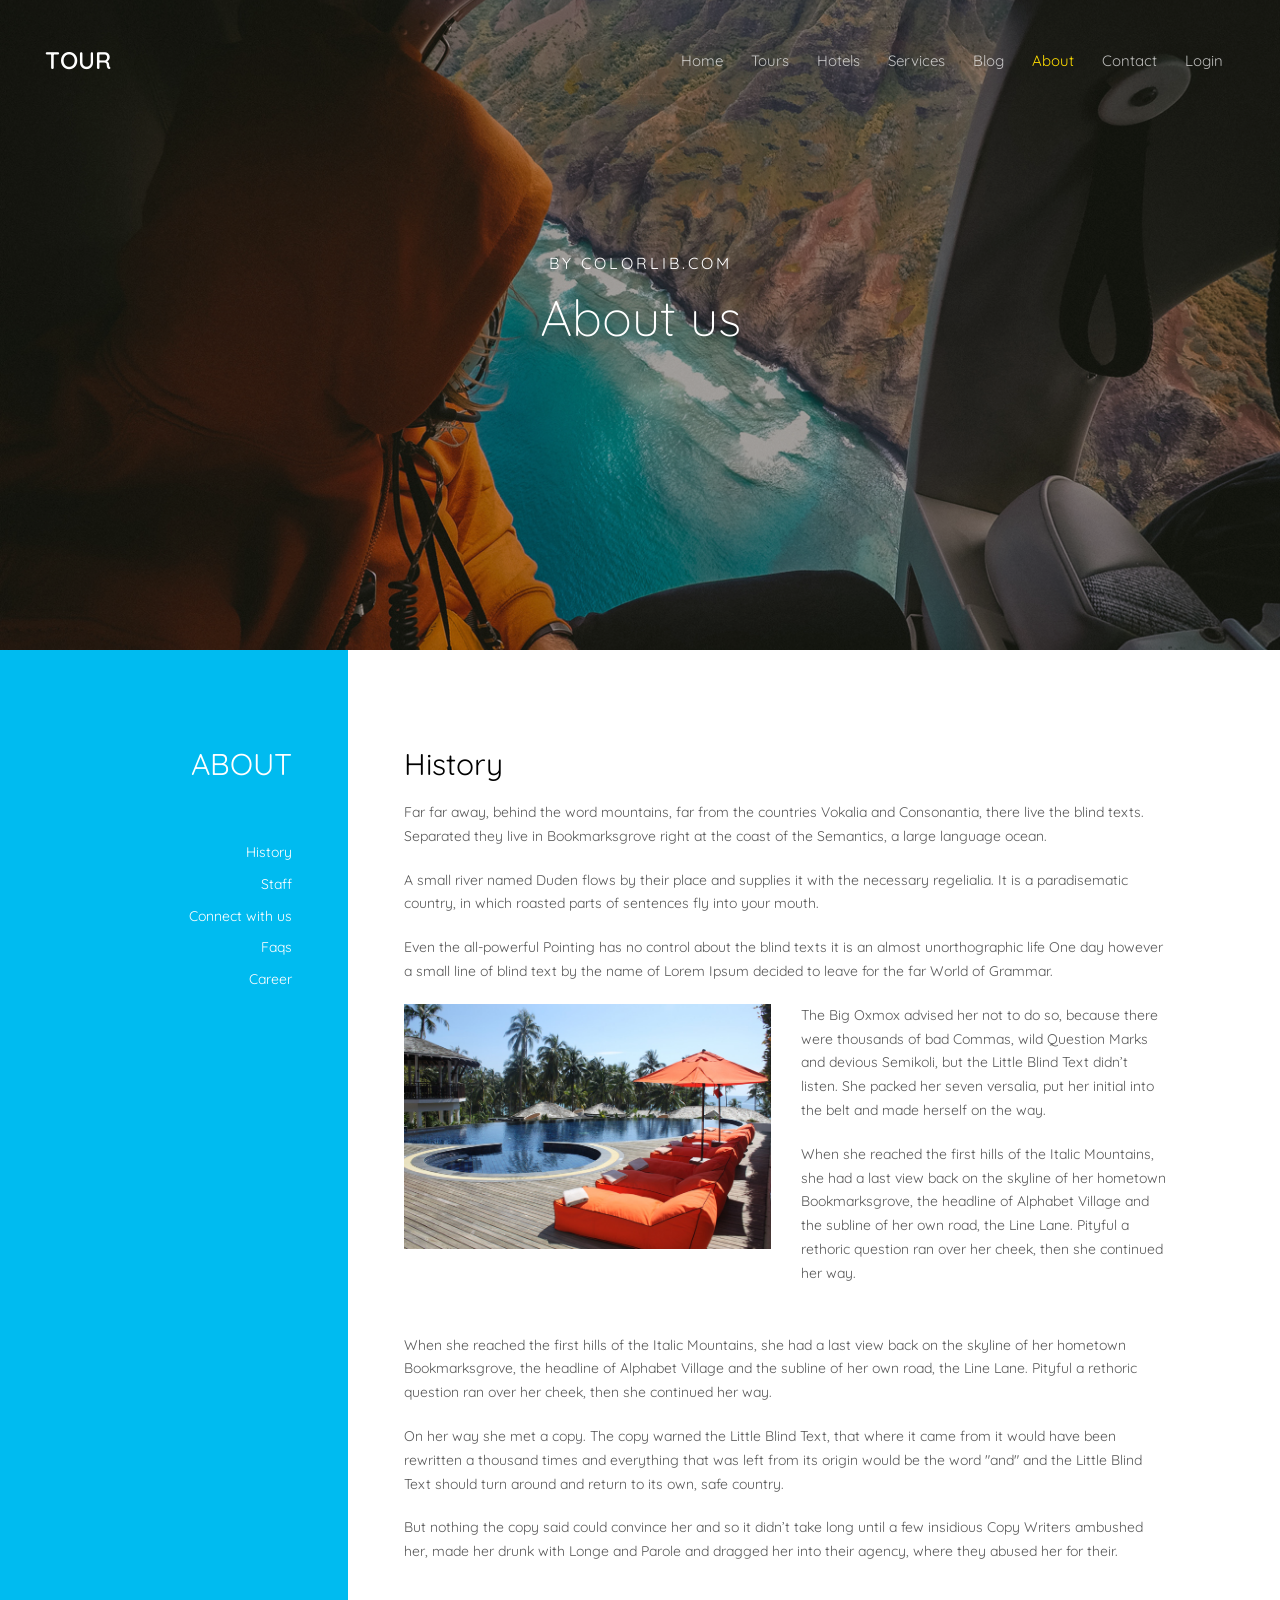
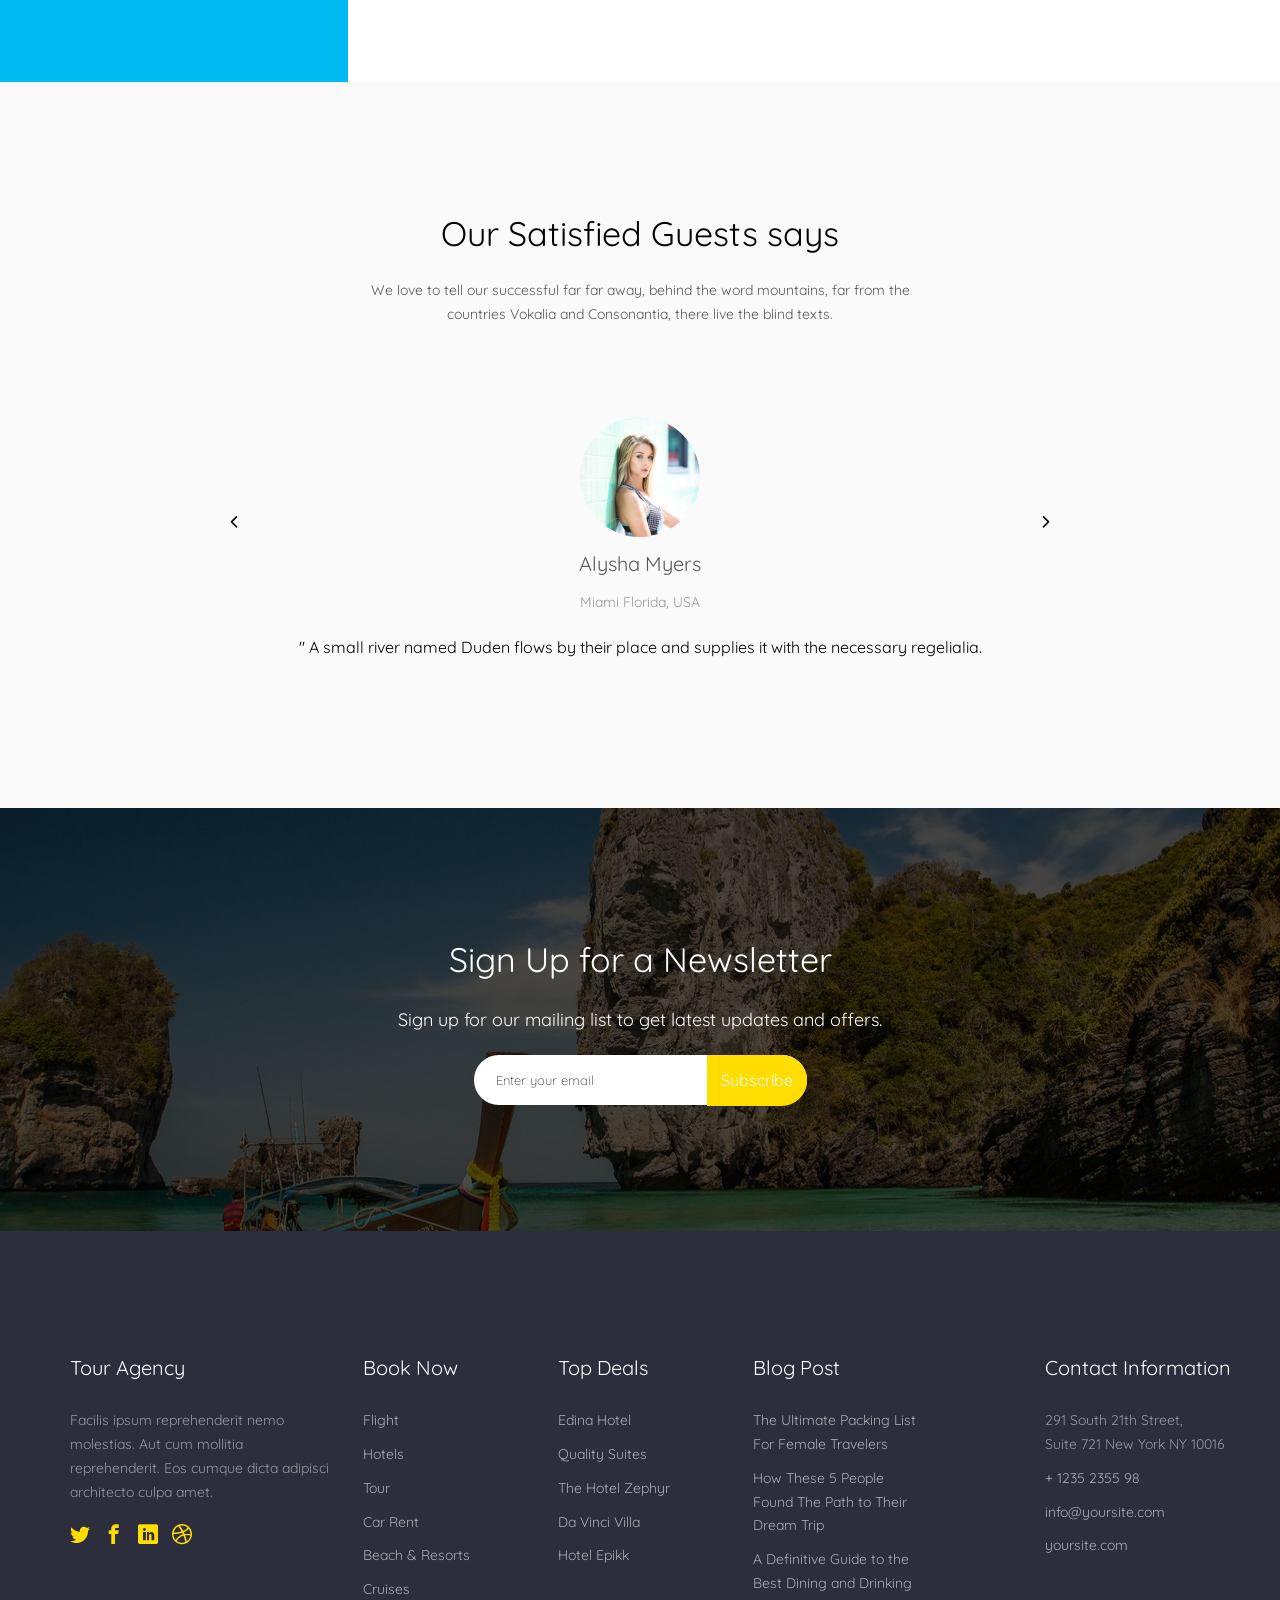
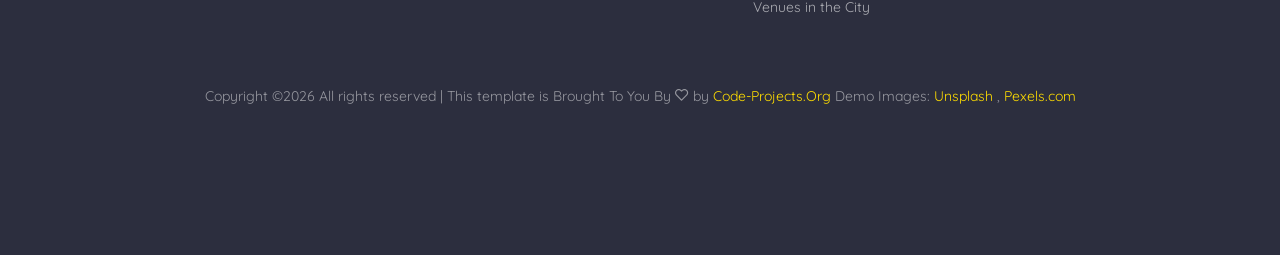
==== commit d6f2a041: "launch script change" ====
--- a/about.html
+++ b/about.html
@@ -1,8 +1,7 @@
 <!DOCTYPE HTML>
 <html>
 	<head>
-		<script src="https://assets.adobedtm.com/4ef014d90ea4/b63d1b15bfae/launch-63c313f4cd86-development.min.js" async></script>
-		<meta charset="utf-8">
+		<script src="https://assets.adobedtm.com/4ef014d90ea4/a1f61f583c52/launch-62c54b05b1a7-development.min.js" async></script><meta charset="utf-8">
 	<meta http-equiv="X-UA-Compatible" content="IE=edge">
 	<title>Tour Template</title>
 	<meta name="viewport" content="width=device-width, initial-scale=1">
